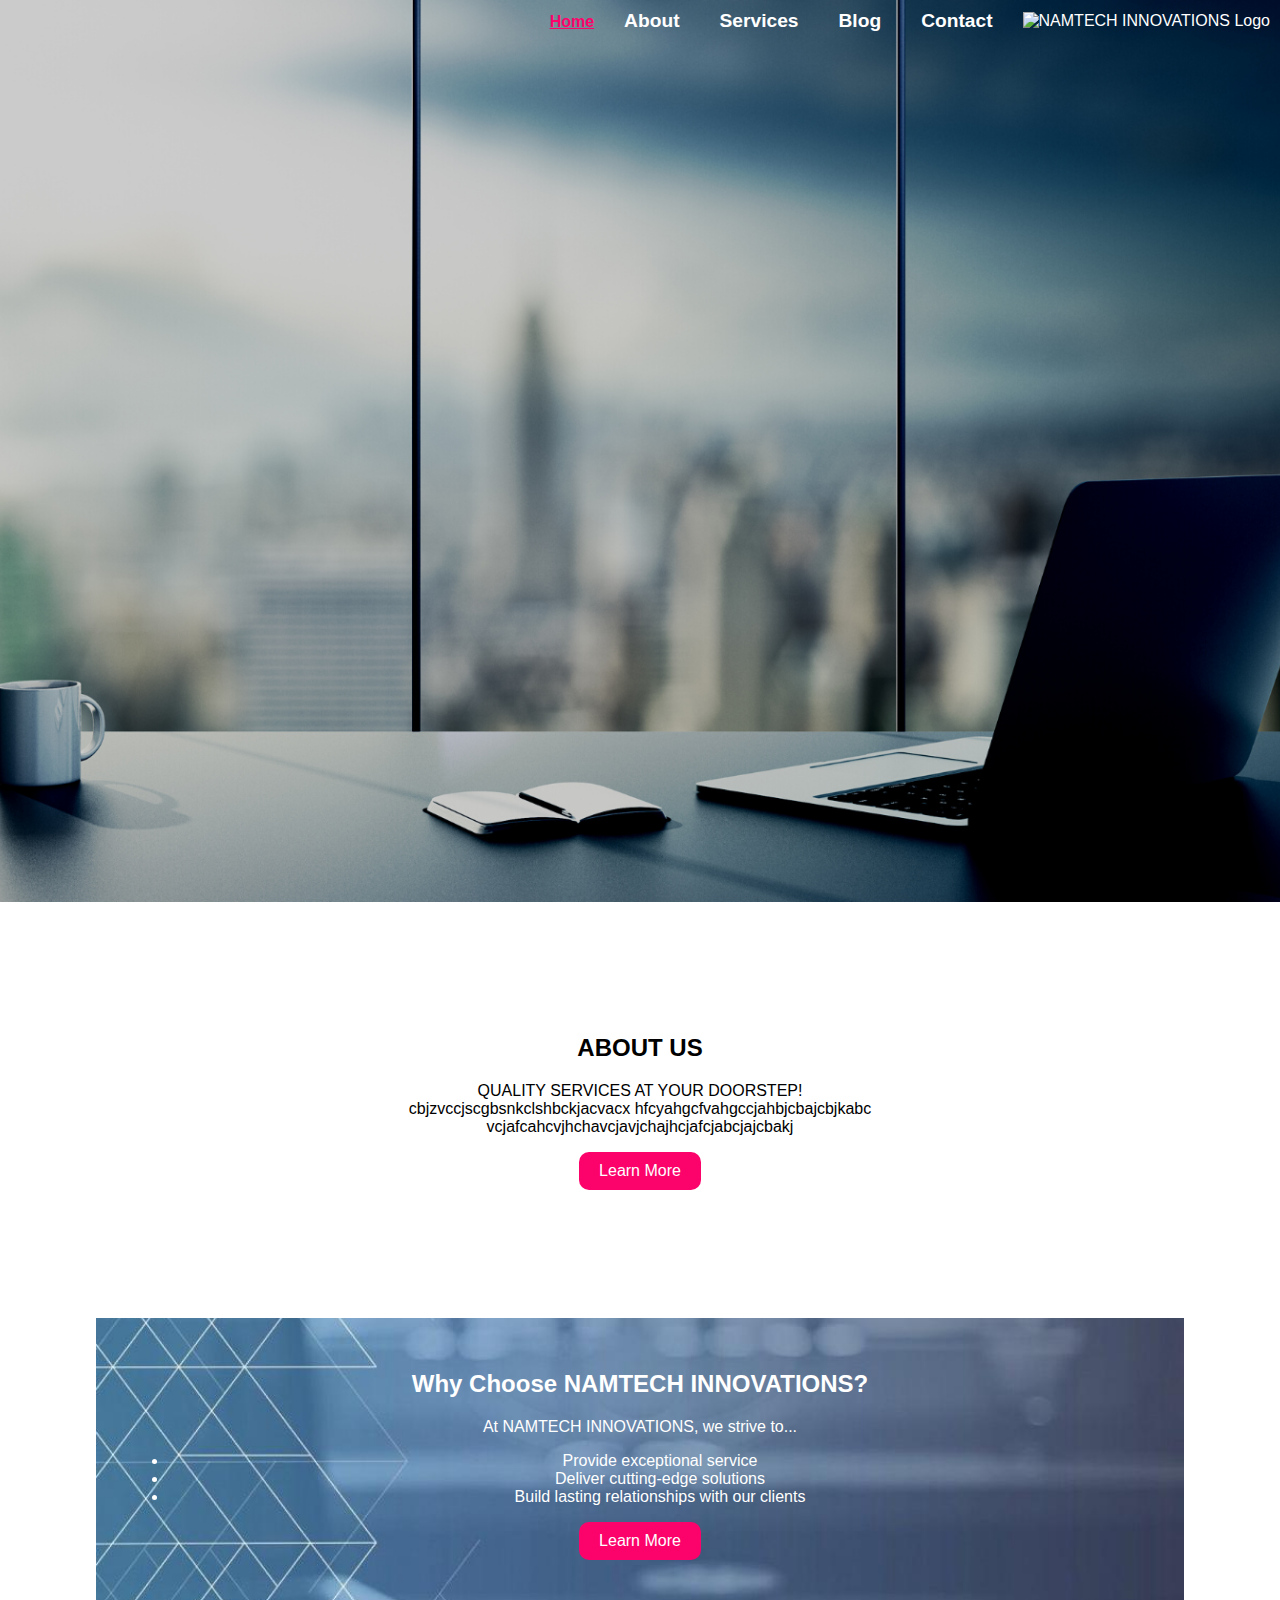
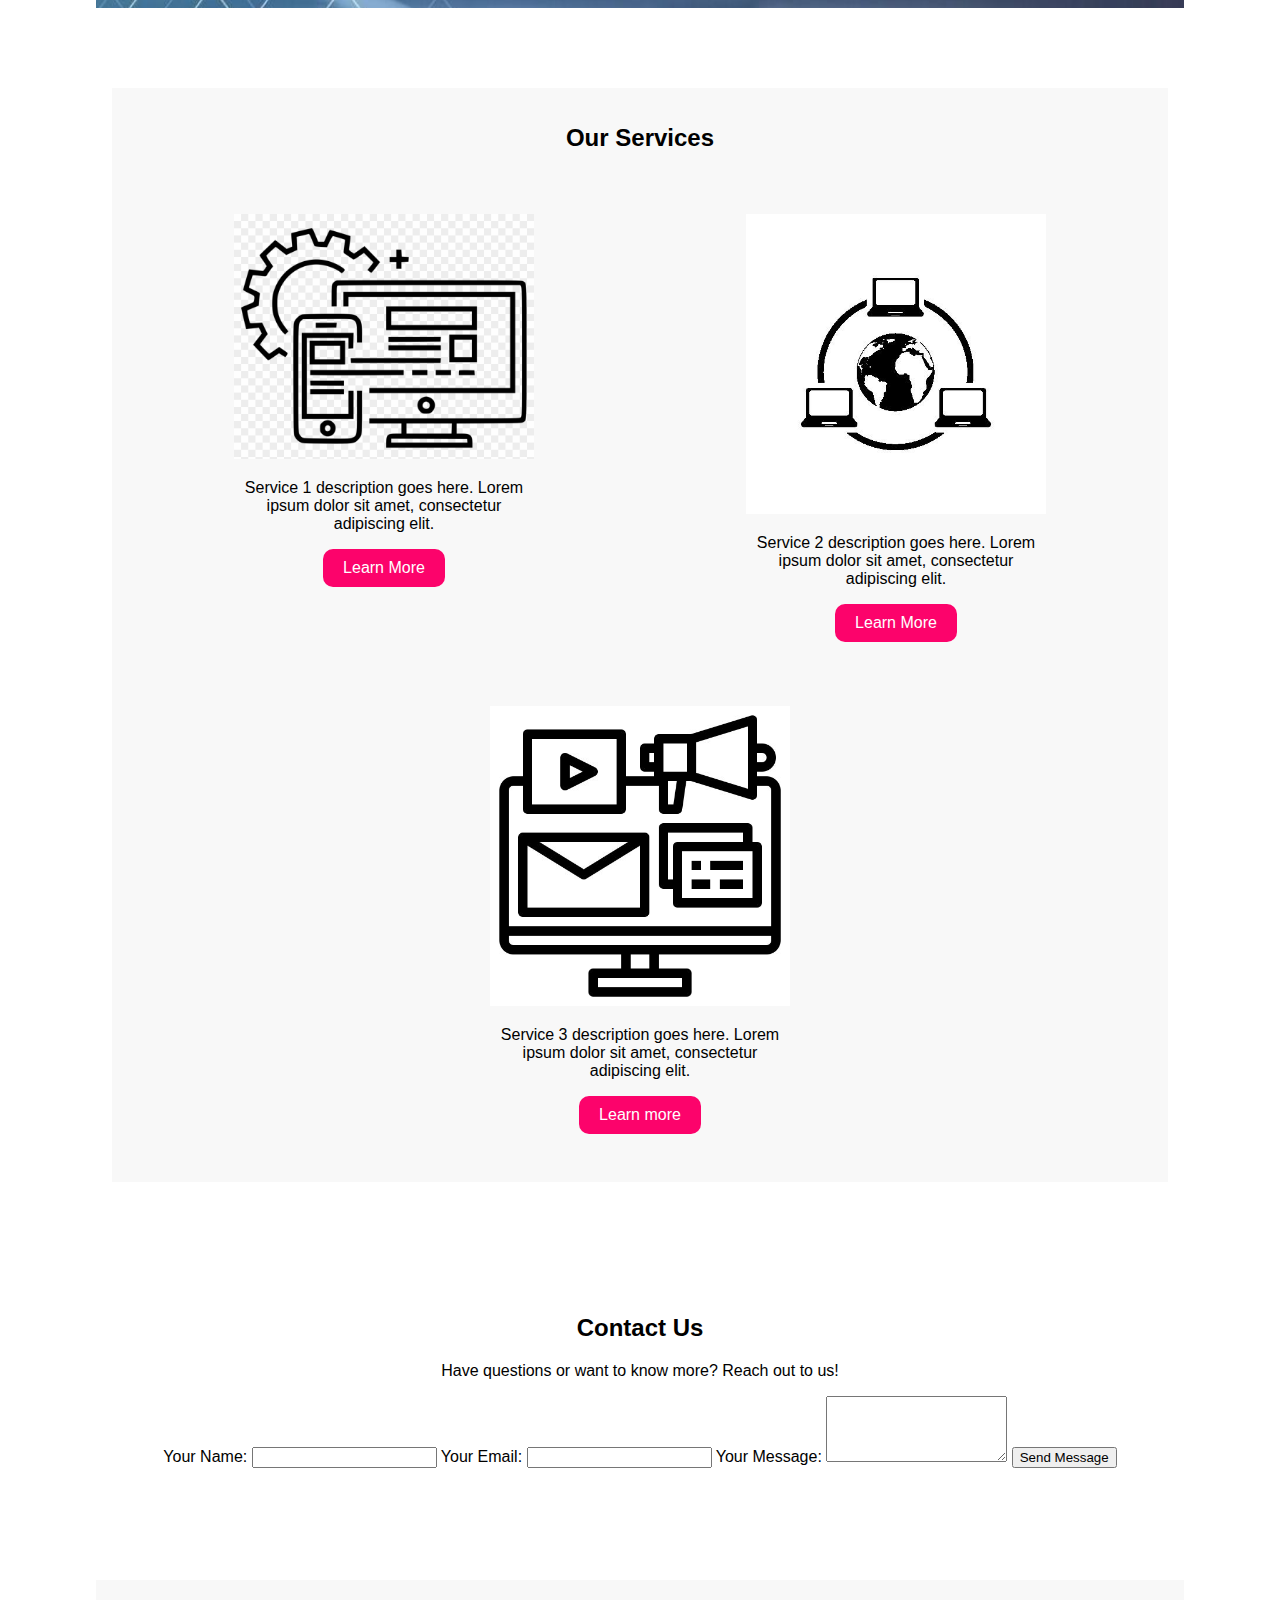
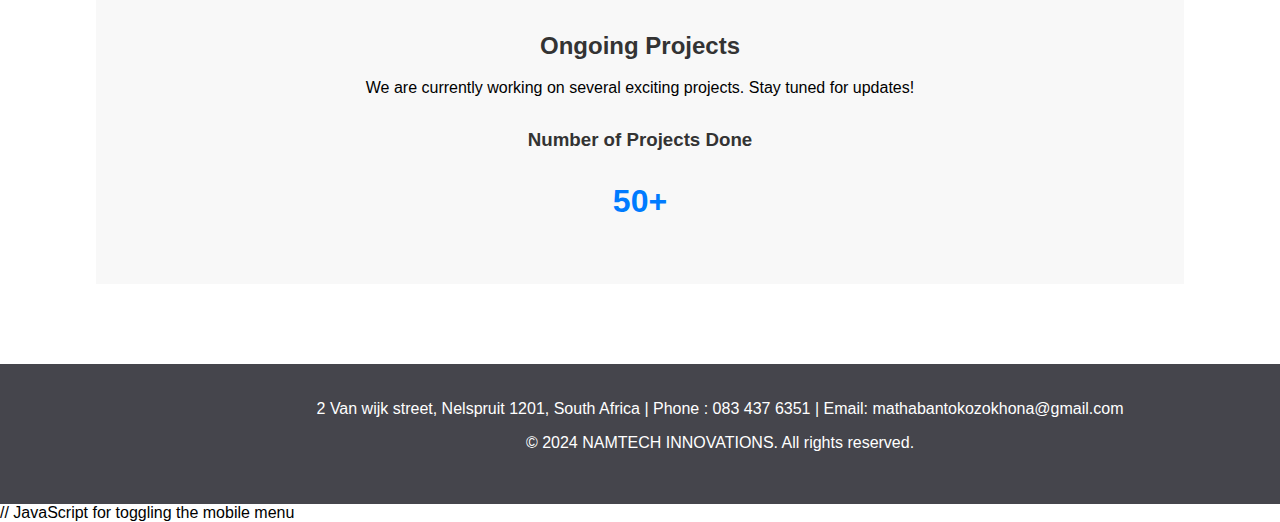
==== NAMTECH INNOVATIONS/index.html @ 6fcd601a "Add files via upload" ====
<!DOCTYPE html>
<html lang="en">
<head>
    <meta charset="UTF-8">
    <meta name="viewport" content="width=device-width, initial-scale=1.0">
    <link href="style.css" rel="stylesheet">
    <title>NAMTECH INNOVATIONS</title>
</head>
<body>

    <header>
        <nav>
           
            <ul>
                <li class="active"><a href="#"></a>Home</li>
                <li><a href="#about">About</a></li>
                <li><a href="#services">Services</a></li>
                <li><a href="#Blog">Blog</a></li>
                <li><a href="#contact">Contact</a></li>
            </ul>
            <img src="logo.png" alt="NAMTECH INNOVATIONS Logo" class="logo">
            <img src="menu-icon.png" alt="Menu" class="menu-btn">
        </nav>
        <h1>Welcome to NAMTECH INNOVATIONS</h1>
        <p>Our commitment to excellence is reflected in every aspect of our work. From custom software development and website design to cybersecurity solutions and cloud computing services, we leverage the latest technologies and industry best practices to deliver solutions that are not only innovative but also reliable and scalable.</p>
    </header>

    <section id="home">
        <h2>ABOUT US</h2>
        <p>QUALITY SERVICES AT YOUR DOORSTEP!<br>
           cbjzvccjscgbsnkclshbckjacvacx hfcyahgcfvahgccjahbjcbajcbjkabc <br> vcjafcahcvjhchavcjavjchajhcjafcjabcjajcbakj
        </p>
        

            <p><a href="#contact" class="learn-more-button"><span>Learn More</span></a></p>
        </section>
    </section>

    <section id="about">
        <h2>Why Choose NAMTECH INNOVATIONS?</h2>
        <p>At NAMTECH INNOVATIONS, we strive to...</p>
        <ul>
            <li>Provide exceptional service</li>
            <li>Deliver cutting-edge solutions</li>
            <li>Build lasting relationships with our clients</li>
       
        </ul>
        <p><a href="#services" class="learn-more-button"><span>Learn More</span></a></p>
    </section>

    

    <section id="services">
        <h2>Our Services</h2>
        <div class="line"></div>

        <div class="service-container">
            <div class="service">
                <img src="Images/110-1104452_web-design-icon-png-account-setting-icon-transparent.png" alt="Service 1">
                <p>Service 1 description goes here. Lorem ipsum dolor sit amet, consectetur adipiscing elit.</p>
            <a href="#" class="learn-more-button"><span>Learn More</span></a>
            </div>

            <div class="service">
                <img src="Images/WhatsApp Image 2024-02-03 at 11.28.31 (4).jpeg" alt="Service 2">
                <p>Service 2 description goes here. Lorem ipsum dolor sit amet, consectetur adipiscing elit.</p>
                <a href="#" class="learn-more-button"><span>Learn More</span></a>
            </div>

            <div class="service">
                <img src="Images/7b47c0a64627c2682457acffea83f4e8.jpg" alt="Service 3">
                <p>Service 3 description goes here. Lorem ipsum dolor sit amet, consectetur adipiscing elit.</p>
                <a href="#" class="learn-more-button"><span>Learn more</span></a>
            </div>
        </div>
    </section>

    <section id="contact">
        <h2>Contact Us</h2>
        <p>Have questions or want to know more? Reach out to us!</p>
        <form action="your_server_script.php" method="post">
            <label for="name">Your Name:</label>
            <input type="text" id="name" name="name" required>

            <label for="email">Your Email:</label>
            <input type="email" id="email" name="email" required>

            <label for="message">Your Message:</label>
            <textarea id="message" name="message" rows="4" required></textarea>

            <button type="submit">Send Message</button>
        </form>
    </section>

    <section id="projects">
        <h2>Ongoing Projects</h2>
        <p>We are currently working on several exciting projects. Stay tuned for updates!</p>
        <div id="project-count">
            <h3>Number of Projects Done</h3>
            <p>50+</p> <!-- Update with your actual number of projects -->
        </div>
    </section>
    

    <footer>
        <p>2 Van wijk street, Nelspruit 1201, South Africa | Phone : 083 437 6351 | Email: mathabantokozokhona@gmail.com</p>
        <p>&copy; 2024 NAMTECH INNOVATIONS. All rights reserved.</p>
    </footer>

    // JavaScript for toggling the mobile menu
<script>
    document.addEventListener('DOMContentLoaded', function () {
        const menuBtn = document.querySelector('.menu-btn');
        const navUl = document.querySelector('nav ul');
    
        menuBtn.addEventListener('click', function () {
            navUl.classList.toggle('mobile-menu');
        });
    });
</script>




</body>
</html>
---- NAMTECH INNOVATIONS/style.css ----
body {
    font-family: Arial, sans-serif;
    margin: 0;
    padding: 0;
    box-sizing: border-box;
    overflow-x: hidden;
   
}

header {
    background-image: url('Images/SS.png'); /* Replace 'background.jpg' with the actual path to your image */
    background-size: cover;
    background-position: center;
    background-repeat: no-repeat;
    background-color: rgba(51, 51, 51, 0.8); /* Adding some transparency to the header */
    color: #fff;
    padding: 20em;
    text-align: center;
    position: relative;
    
}
header h1 {
    font-size: 3em; /* Adjust the font size as needed */
}
/* Your existing styles */

/* Animation for h1 and p */
@keyframes fadeInUp {
    0% {
        opacity: 0;
        transform: translateY(80px); /* Start from 50px below */
    }
    100% {
        opacity: 1;
        transform: translateY(0); /* Move to its original position */
    }
}

header h1,
header p {
    animation: fadeInUp 1s ease forwards; /* Apply the animation */
    opacity: 0; /* Initially hide the elements */
}

/* Your existing styles */


nav {
    position: absolute;
    top: 10px;
    right: 10px;
    display: flex;
    justify-content: space-between;
    align-items: center;
}

nav ul {
    list-style: none;
    padding: 0;
    margin: 0;
    display: flex;
    justify-content: flex-end;
}

nav li {
    list-style: none;
    margin-right: 20px;
}

nav a {
    text-decoration: none;
    padding: 5px 10px;
    color: #fff;
    font-weight: bold;
    font-size: 1.2em;
}
nav ul li a::before{
    content: "";
    width: 100%;
    height: 3px;
    position: absolute;
    
    top: 0;
    left: 0;
}
.active{
    color: #fc036b;
    text-decoration: underline;
    font-weight: bold;
}
.menu-btn {
    display: none; /* Hide the menu button by default */
}

section {
    width: 80%;
    margin: 80px auto;
    padding: 2em;
    text-align: center;
}
.title{
    text-align: center;
    font-size: 4vmin;
    color: black;
}
/* ... your existing styles ... */
/* ... your existing styles ... */

#about {
    background-image: url('Images/Namie.jpeg'); /* Replace with your about section background image path */
    background-size: cover;
    background-position: center;
    color: #fff;
    padding: 2em;
    text-align: center;
}

#about h2,
#about p,
#about ul {
    color: #fff; /* Adjust text color for better visibility on the background */
}
.learn-more-button {
    display: inline-block;
    padding: 10px 20px;
    background-color: #fc036b; /* Button background color */
    color: #fff; /* Button text color */
    border: none;
    border-radius: 10px;
    text-decoration: none;
    font-size: 16px;
    cursor: pointer;
    transition: background-color 0.3s ease;
}

.learn-more-button:hover {
    background-color: #e9166e; /* Darker background color on hover */
}
.learn-more-button span {
    color: #fff;
}


/* ... your existing styles ... */


#services {
    background-color: #f8f8f8;
    padding: 1em;
}

.service-container {
    display: flex;
    justify-content: space-around;
    flex-wrap: wrap;
    margin-top: 30px;
}

.service {
    max-width: 300px;
    margin: 2em;
    
}

.service img {
    max-width: 100%;
    height: auto;
    
}
/* ... your existing styles ... */

#projects {
    background-color: #f8f8f8;
    padding: 2em;
    text-align: center;
}

#projects h2 {
    color: #333;
}

#projects p {
    margin-bottom: 1em;
}

#project-count {
    margin-top: 2em;
}

#project-count h3 {
    color: #333;
}

#project-count p {
    font-size: 2em;
    font-weight: bold;
    color: #007bff; /* Adjust color as needed */
}

/* ... your existing styles ... */



footer {
    background-color: #45454c;
    color: #fff;
    padding: 20px 80px;
    text-align: center;
   
    width: 100%;
    min-height: 100px;
    
}

.footer p{
    color: #fff;
    margin: 20px auto;
}



/* Mobile Menu Button Styles */
.menu-btn {
    position: absolute;
    top: 30px;
    right: 30px;
    width: 40px;
    cursor: pointer;
    display: none;
}

@media only screen and (max-width: 850px) {
    .logo{
        position: absolute;
        top: 30%;
        left: 30px;

    }

    
    nav ul {
      
        flex-direction: column; /* Stack menu items vertically */
        width: 100%;
        height: 100vh;
        justify-content: center;
        background: #484872;
        margin-top: -900px;
        transition: all 0.5s ease;
    }
    .mobile-menu{
        margin-top: 0px;
        border-bottom-right-radius: 30%;
    }

    nav li {
        margin: 30px auto; /* Add some space between menu items */
    }

    .menu-btn {
        display: block; /* Show the menu button on small screens */
        
    }

    /* Show the navigation menu when the menu button is clicked */
    .show-menu nav ul {
        display: flex;
    }
}


/* Animations */
img{
    transition: transform .3s ease;

}
img:hover{
    transform: scale(1.1);
}
.ctn:hover{
    background: whitesmoke;
    color: #fc036b;
    box-shadow: 2px 2px 5px black;
}
li:hover{
    color: #fc036b;
    cursor: zoom-out;
}
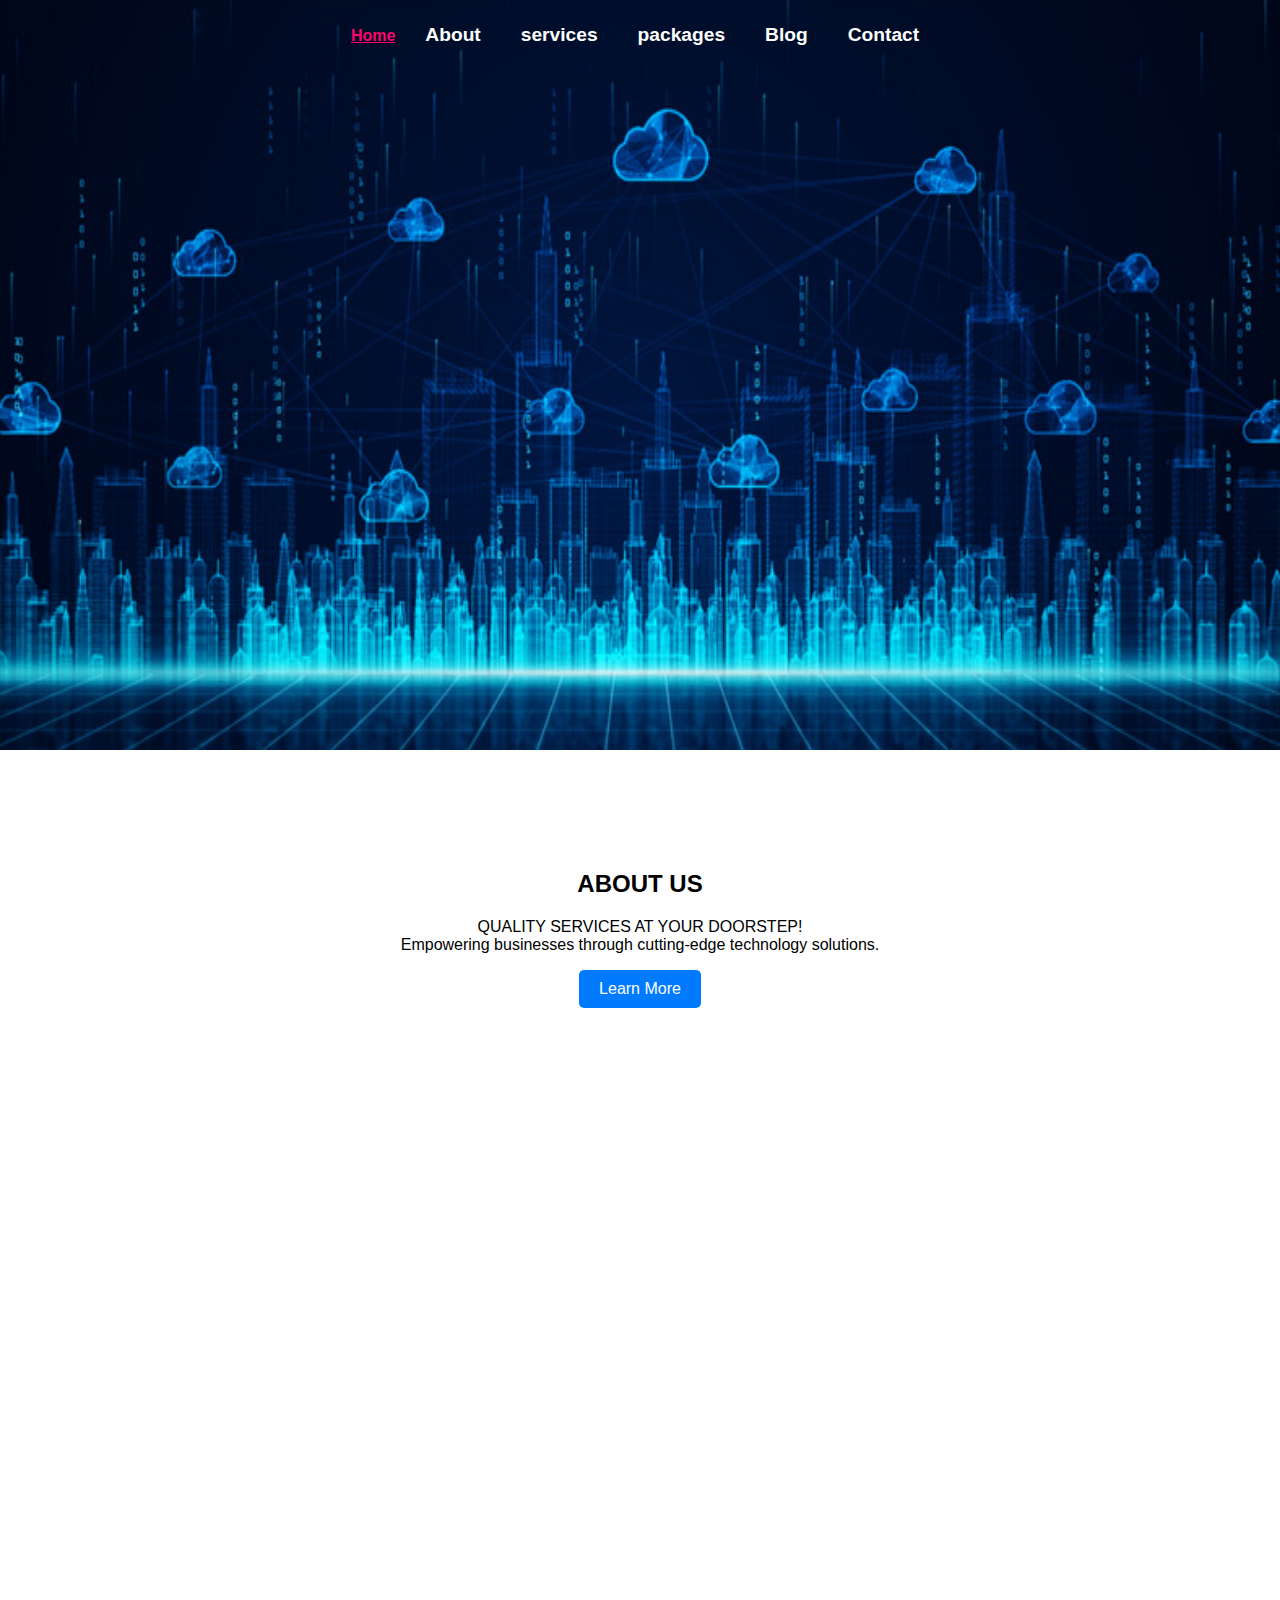
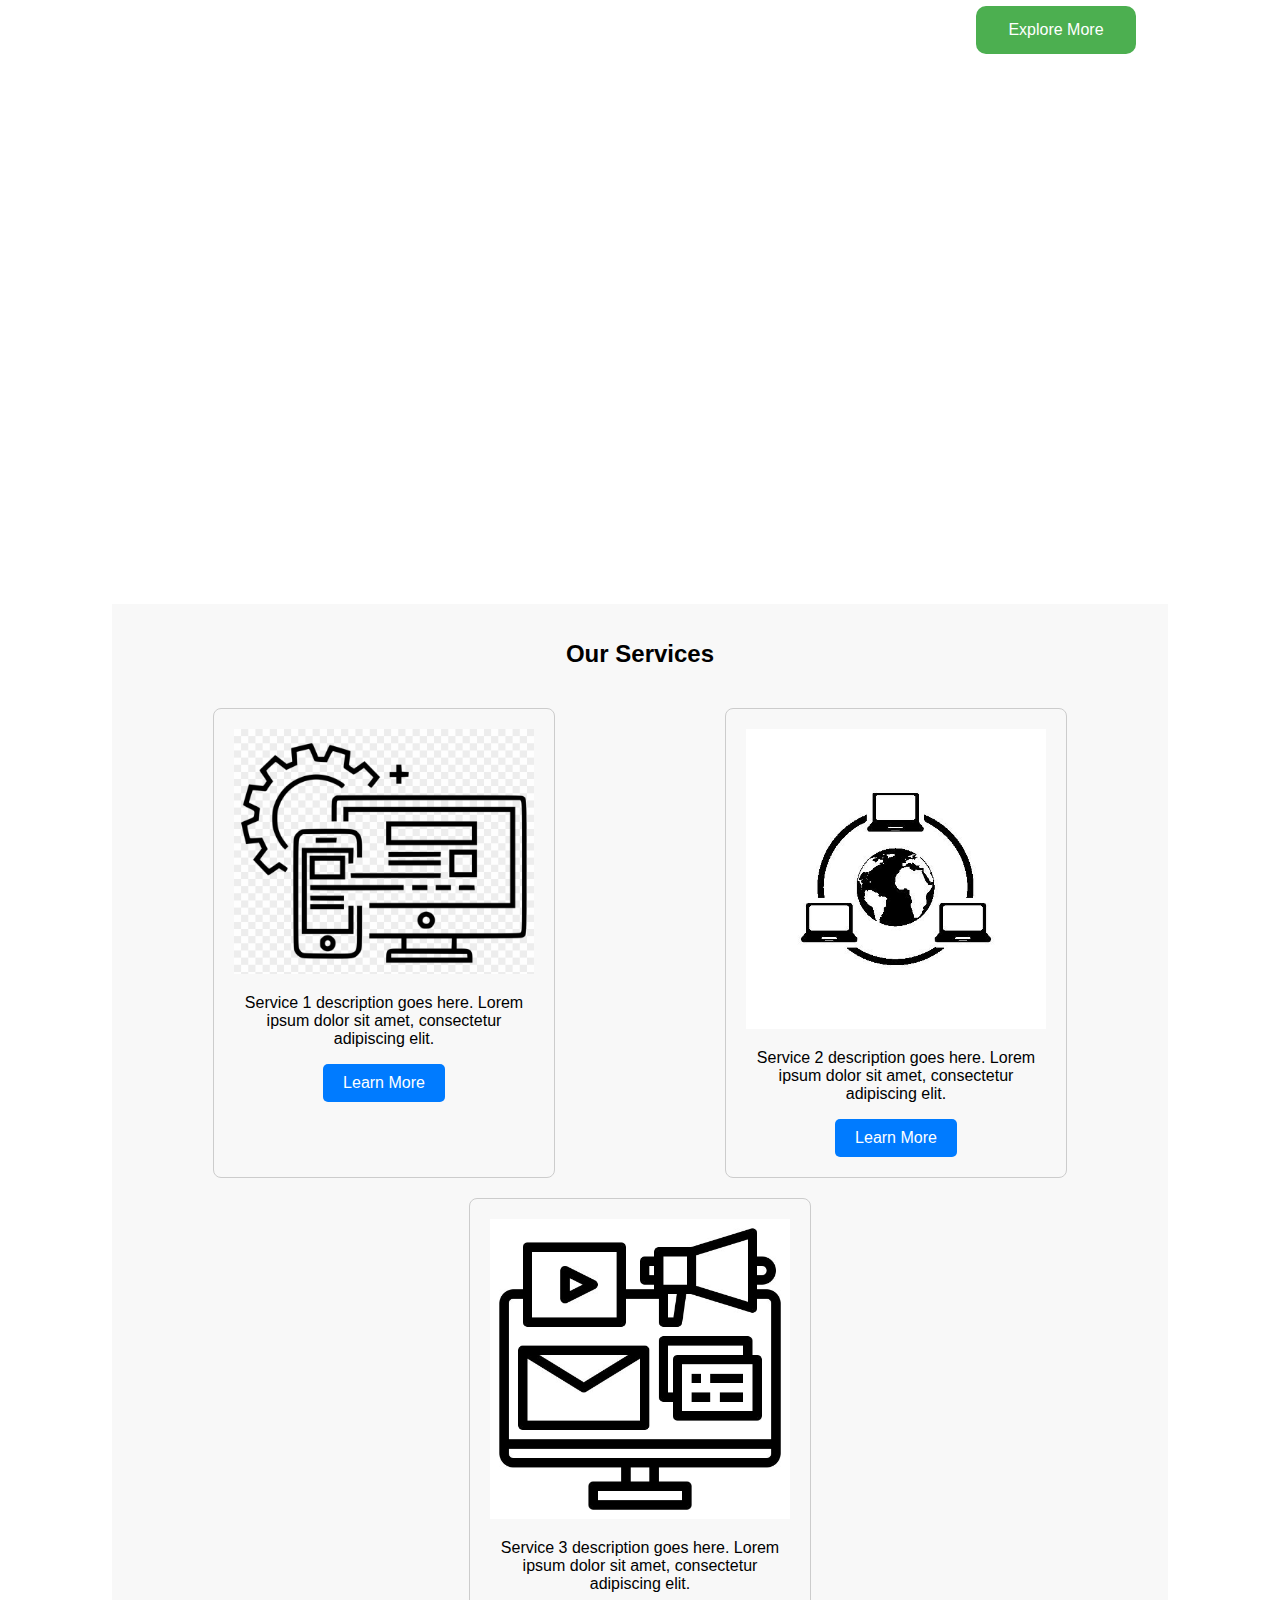
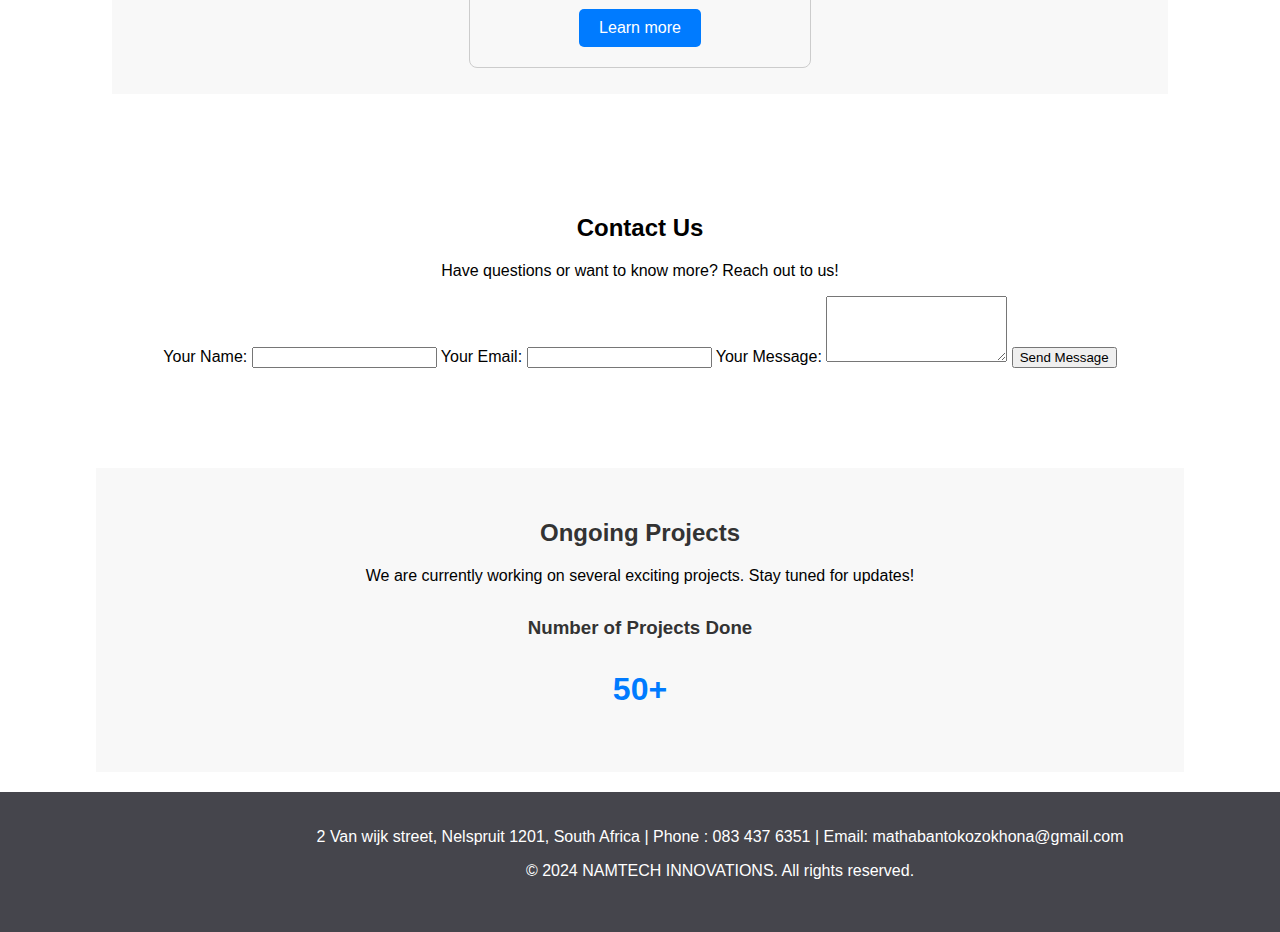
==== commit 0d2f3d3e: "Add files via upload" ====
--- a/NAMTECH INNOVATIONS/index.html
+++ b/NAMTECH INNOVATIONS/index.html
@@ -8,27 +8,32 @@
 </head>
 <body>
 
+   
     <header>
         <nav>
-           
+            
             <ul>
                 <li class="active"><a href="#"></a>Home</li>
-                <li><a href="#about">About</a></li>
-                <li><a href="#services">Services</a></li>
+                <li><a href="#about.html">About</a></li>
+                <li><a href="#services.html">services</a></li>
+                <li><a href="#packages.html">packages</a></li>
                 <li><a href="#Blog">Blog</a></li>
-                <li><a href="#contact">Contact</a></li>
+                <li><a href="#contact.html">Contact</a></li>
             </ul>
-            <img src="logo.png" alt="NAMTECH INNOVATIONS Logo" class="logo">
-            <img src="menu-icon.png" alt="Menu" class="menu-btn">
+           
         </nav>
+
         <h1>Welcome to NAMTECH INNOVATIONS</h1>
-        <p>Our commitment to excellence is reflected in every aspect of our work. From custom software development and website design to cybersecurity solutions and cloud computing services, we leverage the latest technologies and industry best practices to deliver solutions that are not only innovative but also reliable and scalable.</p>
     </header>
+    
+
+
+
 
     <section id="home">
         <h2>ABOUT US</h2>
         <p>QUALITY SERVICES AT YOUR DOORSTEP!<br>
-           cbjzvccjscgbsnkclshbckjacvacx hfcyahgcfvahgccjahbjcbajcbjkabc <br> vcjafcahcvjhchavcjavjchajhcjafcjabcjajcbakj
+            Empowering businesses through cutting-edge technology solutions.
         </p>
         
 
@@ -36,17 +41,47 @@
         </section>
     </section>
 
-    <section id="about">
-        <h2>Why Choose NAMTECH INNOVATIONS?</h2>
-        <p>At NAMTECH INNOVATIONS, we strive to...</p>
-        <ul>
-            <li>Provide exceptional service</li>
-            <li>Deliver cutting-edge solutions</li>
-            <li>Build lasting relationships with our clients</li>
-       
-        </ul>
-        <p><a href="#services" class="learn-more-button"><span>Learn More</span></a></p>
+    <section class="vision-mission-values">
+        <div class="vision">
+            <h2>Vision</h2>
+            
+                <ul>
+                    <li>NamTech Innovations is dedicated to leveraging technology to revolutionize businesses <br>and empower people.
+                    we aim to provide exceptional value by surpassing expectations<br> in quality, efficiency, and timeliness.
+                    Our focus is on cultivating long-term partnerships<br> founded on trust, integrity, and a commitment to excellence.</li>
+                  </ul>
+                  
+           <p></p>
+        </div>
+        <div class="mission">
+            <h2>Mission</h2>
+            
+                <ul>
+                <li>NamTech Innovations is dedicated to leveraging technology to revolutionize<br> businesses and empower people.
+                With our range of IT services, we aim to provide<br> exceptional value by surpassing expectations in quality, efficiency, and timeliness.<br>
+                Our focus is on cultivating long-term partnerships founded on trust, integrity, and<br> a commitment to excellence.</li>
+              </ul>
+              <p></p>
+        </div>
+        <div class="values">
+            <h2>Values</h2>
+            
+                <ul>
+                    <li>Excellence: We pursue excellence & striving for perfection in our solutions, processes, <br>and interactions.</li>
+                    <li>Innovation: We embrace innovation as the cornerstone of our success, continuously exploring<br> new ideas and technologies to drive positive change.</li>
+                    <li>Integrity: We conduct ourselves with the highest standards of integrity, honesty,<br> and transparency, earning the trust and respect of our clients, partners, and employees.</li>
+                  </ul>
+                  
+                  <p></p>
+            
+        </div>
+        <div class="why-choose-us">
+            <h1 style="font-size: 47px;"> "Empowering Tomorrow,<br> Innovating Today<br> with NamTech."</h1>
+            <a href="#" class="explore-more-button"><span>Explore More</span></a>
+        </div>
+        
     </section>
+    
 
     
 
@@ -107,17 +142,7 @@
         <p>&copy; 2024 NAMTECH INNOVATIONS. All rights reserved.</p>
     </footer>
 
-    // JavaScript for toggling the mobile menu
-<script>
-    document.addEventListener('DOMContentLoaded', function () {
-        const menuBtn = document.querySelector('.menu-btn');
-        const navUl = document.querySelector('nav ul');
-    
-        menuBtn.addEventListener('click', function () {
-            navUl.classList.toggle('mobile-menu');
-        });
-    });
-</script>
+
 
 
 
--- a/NAMTECH INNOVATIONS/style.css
+++ b/NAMTECH INNOVATIONS/style.css
@@ -8,15 +8,15 @@
 }
 
 header {
-    background-image: url('Images/SS.png'); /* Replace 'background.jpg' with the actual path to your image */
-    background-size: cover;
+    background-image: url('Images/Big-Data-Cloud.jpg'); /* Replace 'background.jpg' with the actual path to your image */
+    background-size: 100% 100%;
     background-position: center;
     background-repeat: no-repeat;
     background-color: rgba(51, 51, 51, 0.8); /* Adding some transparency to the header */
     color: #fff;
     padding: 20em;
     text-align: center;
-    position: relative;
+    background-attachment: fixed;
     
 }
 header h1 {
@@ -38,7 +38,7 @@
 
 header h1,
 header p {
-    animation: fadeInUp 1s ease forwards; /* Apply the animation */
+    animation: fadeInUp 3s ease forwards; /* Apply the animation */
     opacity: 0; /* Initially hide the elements */
 }
 
@@ -47,12 +47,16 @@
 
 nav {
     position: absolute;
-    top: 10px;
-    right: 10px;
+    top: 35px;
+    left: 50%;
+    transform: translate(-50%, -50%);
     display: flex;
     justify-content: space-between;
     align-items: center;
-}
+    text-align: center;
+}
+
+
 
 nav ul {
     list-style: none;
@@ -88,9 +92,7 @@
     text-decoration: underline;
     font-weight: bold;
 }
-.menu-btn {
-    display: none; /* Hide the menu button by default */
-}
+
 
 section {
     width: 80%;
@@ -103,43 +105,97 @@
     font-size: 4vmin;
     color: black;
 }
-/* ... your existing styles ... */
-/* ... your existing styles ... */
-
-#about {
-    background-image: url('Images/Namie.jpeg'); /* Replace with your about section background image path */
-    background-size: cover;
+
+
+.vision-mission-values {
+    background-image: url('Images/Management-of-Cybersecurity-Operations.jpg'); /* Change 'background-image.jpg' to your actual image path */
+    background-size: 100% 100%;
     background-position: center;
-    color: #fff;
-    padding: 2em;
-    text-align: center;
-}
-
-#about h2,
-#about p,
-#about ul {
-    color: #fff; /* Adjust text color for better visibility on the background */
+    background-attachment: fixed; /* Keeps the background image fixed */
+    padding: 50px 20px; /* Adjust the padding as needed */
+    width: 100%;
+    height: 100vh; /* Ensures the section takes up the full viewport height */
+    overflow-y: auto;
+}
+
+.vision, .mission, .values {
+    text-align: left;
+    margin-bottom: 40px;
+    color: #fff; /* Text color on top of background image */
+    padding-left: 120px; 
+    position: relative;
+}
+
+
+
+.vision p, .mission p, .values p {
+    color: #fff; /* Text color */
+    position: relative; /* Position relative for absolute positioning of line */
+}
+.vision p::after, .mission p::after, .values p::after {
+    content: '';
+    position: absolute;
+    bottom: -5px; /* Adjust as needed */
+    left: 0;
+    width: 200px; /* Adjust as needed */
+    height: 1px; /* Thickness of the line */
+    background-color: #fff; /* Color of the line */
+}
+.values ul {
+    list-style-type: none;
+    padding: 0;
+}
+
+.values ul li {
+    margin-bottom: 10px;
+}
+
+
+.why-choose-us h1 {
+    color: white; /* Set text color to white */
+    text-align: right; /* Align text to the right */
+    margin-top: -310px; /* Adjust top margin as needed */
+    margin-right: 20px; /* Adjust right margin as needed */
+    padding-right: 70px;
+}
+.explore-more-button {
+    display: inline-block;
+    background-color: #4CAF50;
+    border: none;
+    color: white;
+    padding: 15px 32px;
+    text-align: right;
+    text-decoration: none;
+    font-size: 16px;
+    margin: 4px 2px;
+    cursor: pointer;
+    border-radius: 10px;
+    margin-right: -790px;
+    
+}
+
+.explore-more-button:hover {
+    background-color: #45a049;
 }
 .learn-more-button {
     display: inline-block;
-    padding: 10px 20px;
-    background-color: #fc036b; /* Button background color */
-    color: #fff; /* Button text color */
-    border: none;
-    border-radius: 10px;
+    background-color: #007bff; /* Blue color, you can change this */
+    color: white;
+    padding: 10px 20px; /* Adjust padding as needed */
     text-decoration: none;
-    font-size: 16px;
-    cursor: pointer;
-    transition: background-color 0.3s ease;
+    border-radius: 5px; /* Rounded corners */
+    transition: background-color 0.3s ease; /* Smooth transition for hover effect */
+    
+    
 }
 
 .learn-more-button:hover {
-    background-color: #e9166e; /* Darker background color on hover */
-}
+    background-color: #0056b3; /* Darker blue color on hover, you can change this */
+}
+
 .learn-more-button span {
-    color: #fff;
-}
-
+    pointer-events: none; /* Prevent text selection when clicking the button */
+}
 
 /* ... your existing styles ... */
 
@@ -197,7 +253,7 @@
     color: #007bff; /* Adjust color as needed */
 }
 
-/* ... your existing styles ... */
+
 
 
 
@@ -218,56 +274,7 @@
 }
 
 
-
-/* Mobile Menu Button Styles */
-.menu-btn {
-    position: absolute;
-    top: 30px;
-    right: 30px;
-    width: 40px;
-    cursor: pointer;
-    display: none;
-}
-
-@media only screen and (max-width: 850px) {
-    .logo{
-        position: absolute;
-        top: 30%;
-        left: 30px;
-
-    }
-
-    
-    nav ul {
-      
-        flex-direction: column; /* Stack menu items vertically */
-        width: 100%;
-        height: 100vh;
-        justify-content: center;
-        background: #484872;
-        margin-top: -900px;
-        transition: all 0.5s ease;
-    }
-    .mobile-menu{
-        margin-top: 0px;
-        border-bottom-right-radius: 30%;
-    }
-
-    nav li {
-        margin: 30px auto; /* Add some space between menu items */
-    }
-
-    .menu-btn {
-        display: block; /* Show the menu button on small screens */
-        
-    }
-
-    /* Show the navigation menu when the menu button is clicked */
-    .show-menu nav ul {
-        display: flex;
-    }
-}
-
+  
 
 /* Animations */
 img{
@@ -289,5 +296,82 @@
 
 
 
-
-
+.navbar {
+    background-color: white;
+    padding: 10px 0;
+    display: flex;
+    justify-content: center;
+}
+
+.nav-item {
+    margin-right: 20px;
+}
+
+.nav-item:last-child {
+    margin-right: 0;
+}
+
+.nav-item a {
+    color: black;
+    text-decoration: none;
+    font-size: 18px;
+}
+
+.nav-item a:hover {
+    color: #ffcc00;
+}
+
+
+h1 {
+    margin: 0;
+}
+
+.services {
+    display: flex;
+    flex-wrap: wrap;
+    justify-content: center;
+}
+
+.service {
+    display: inline-block;
+    padding: 20px;
+    border-radius: 8px;
+    border: 1px solid #ccc;
+    width: 300px;
+    margin: 10px;
+    text-align: center;
+    cursor: pointer;
+    transition: transform 0.3s ease, box-shadow 0.3s ease; /* Added box-shadow to transition */
+}
+
+.service:hover {
+    transform: scale(1.05);
+    box-shadow: 0px 0px 15px rgba(0, 0, 0, 0.3); /* Box shadow effect on hover */
+}
+
+.service i {
+    font-size: 36px;
+    margin-bottom: 10px;
+}
+
+section {
+    padding: 20px;
+    margin-bottom: 20px;
+    background-color: #fff;
+}
+
+.package {
+    border: 1px solid #ccc;
+    border-radius: 5px;
+    padding: 15px;
+    margin-bottom: 15px;
+}
+
+.package h3 {
+    margin-top: 0;
+}
+
+ul {
+    list-style-type: none;
+    padding: 0;
+}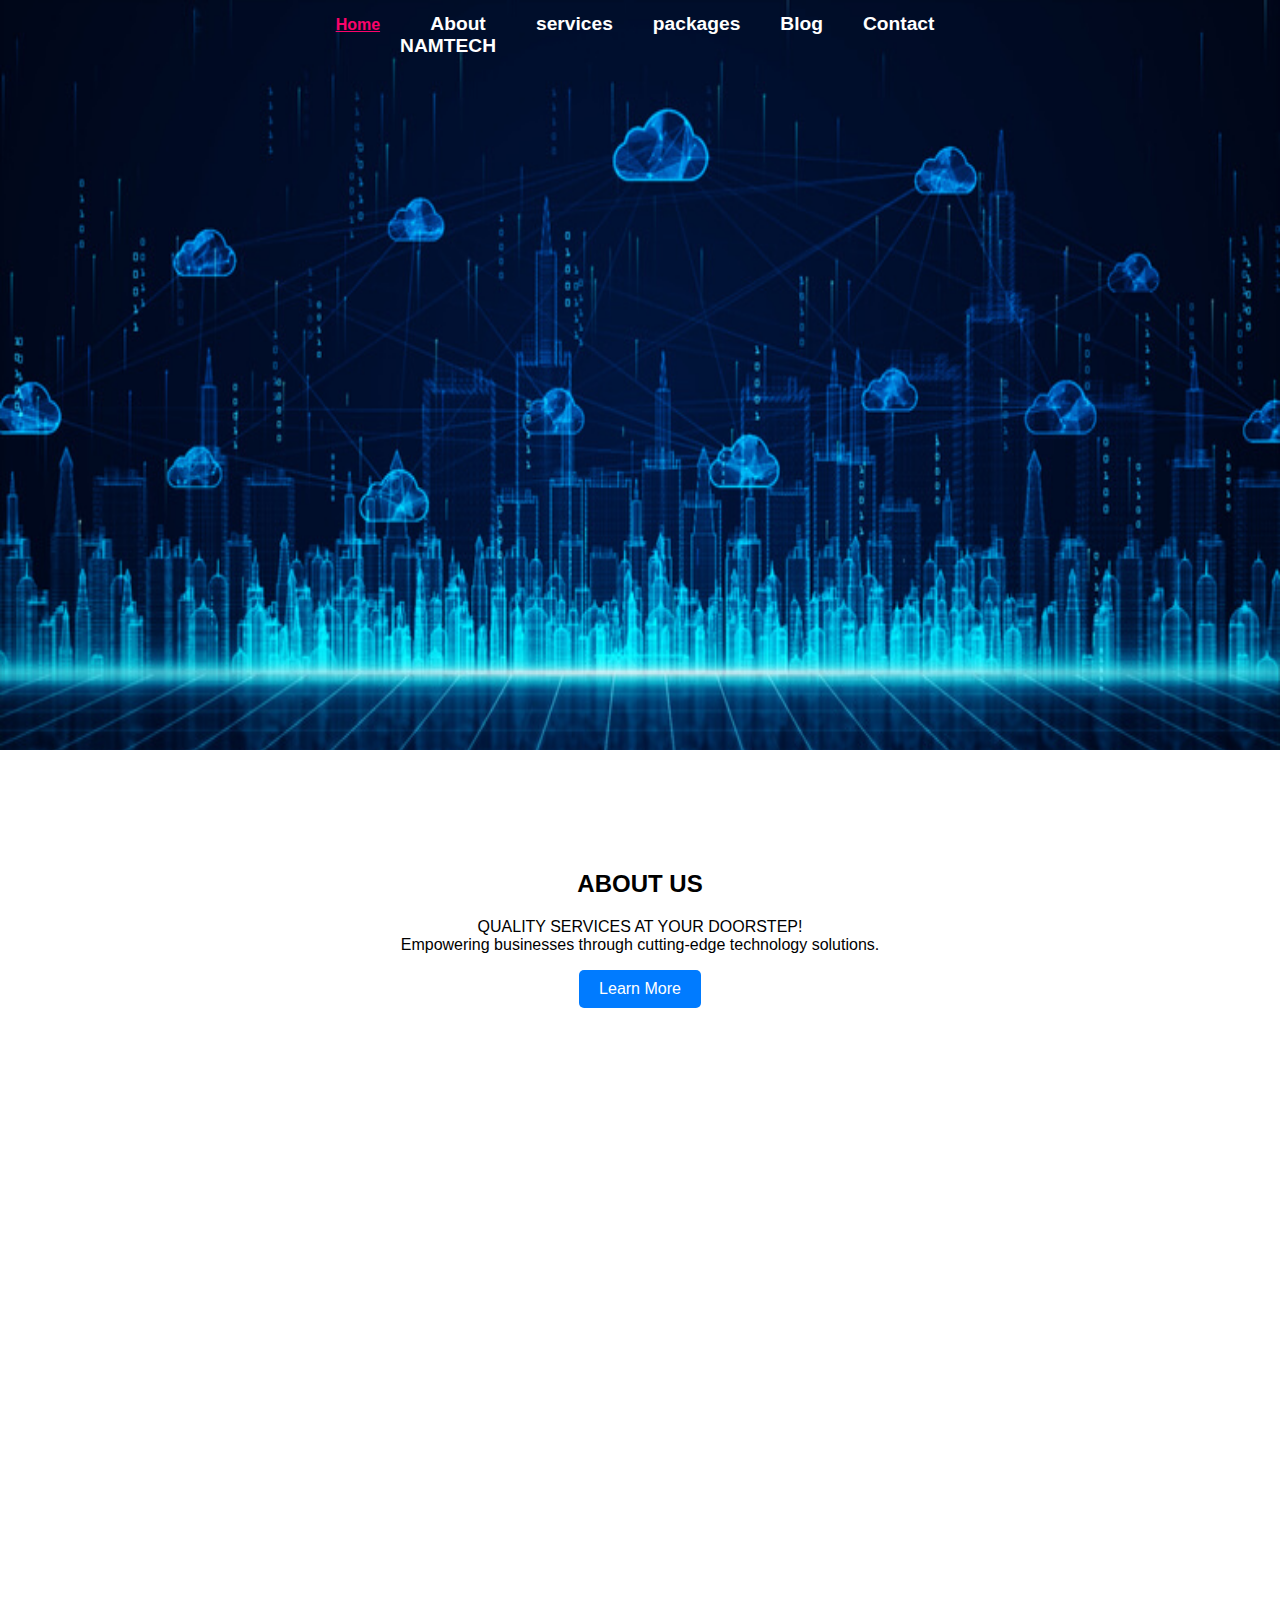
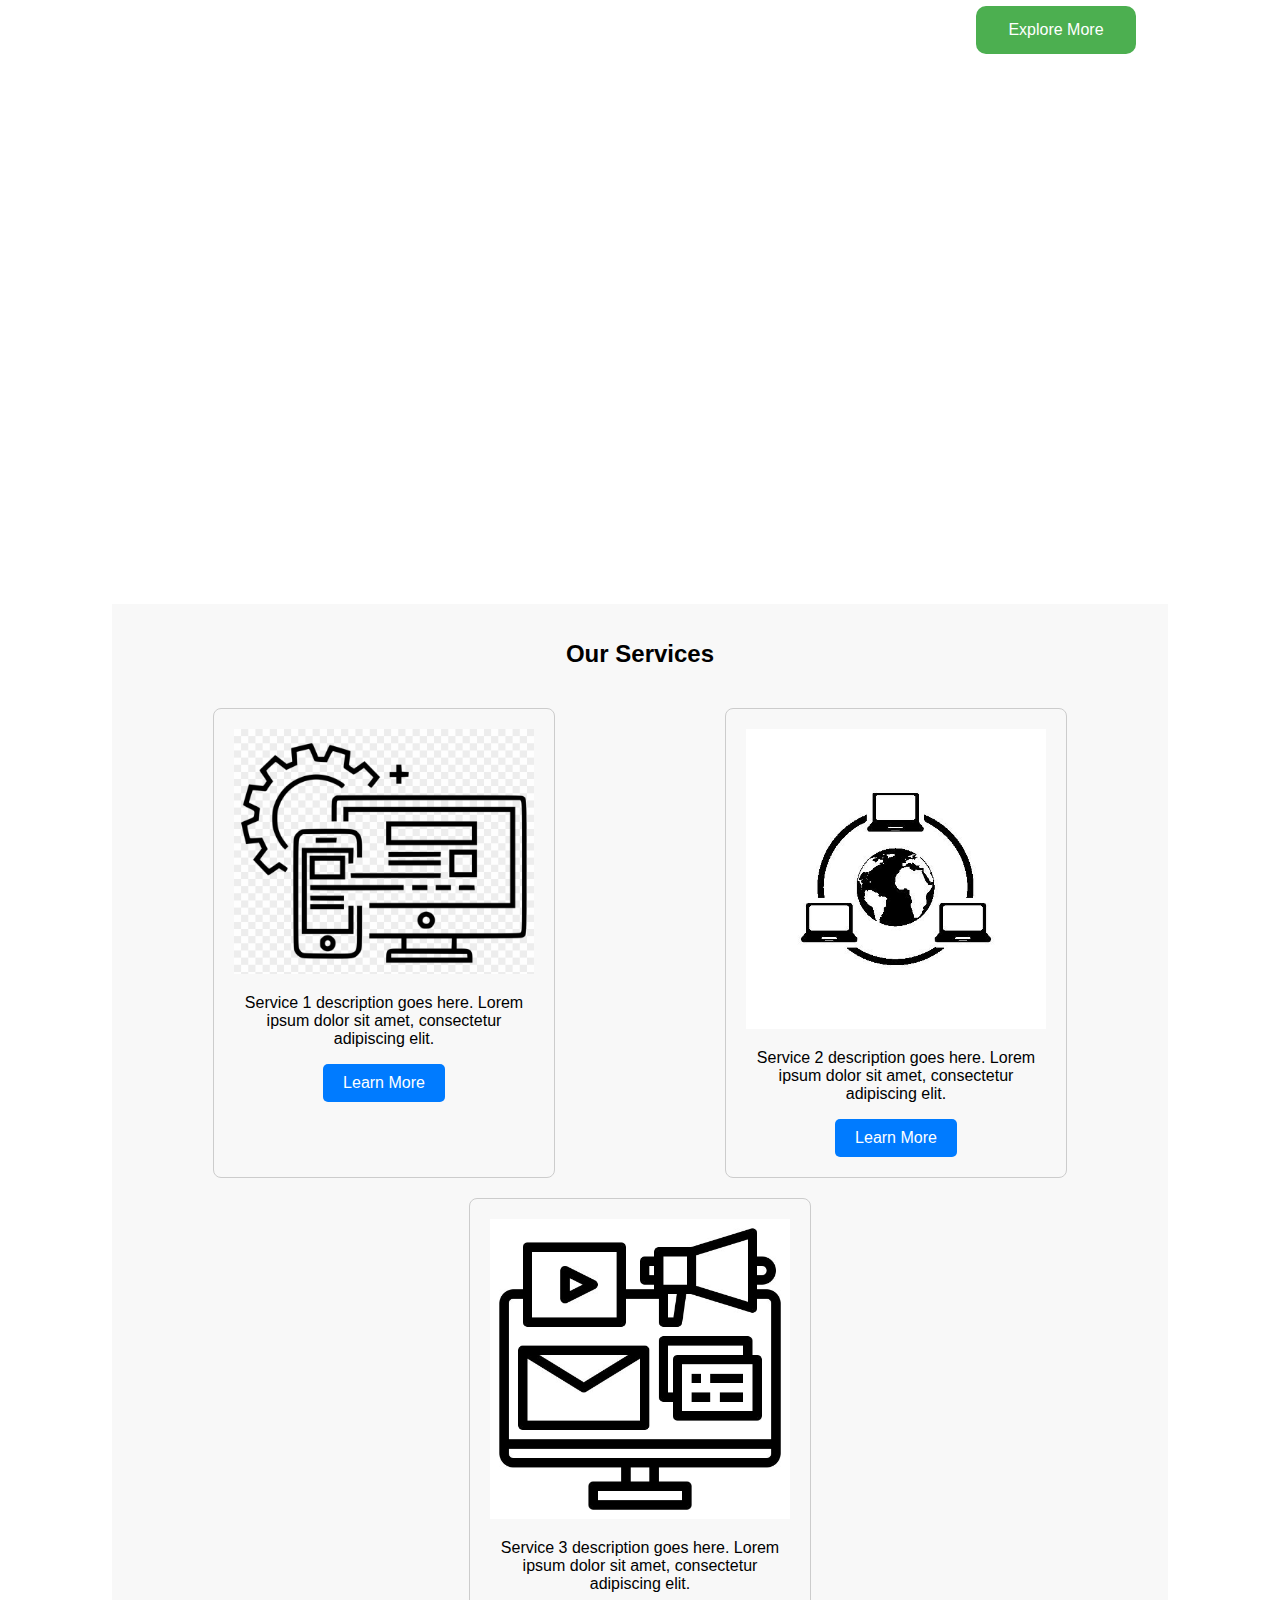
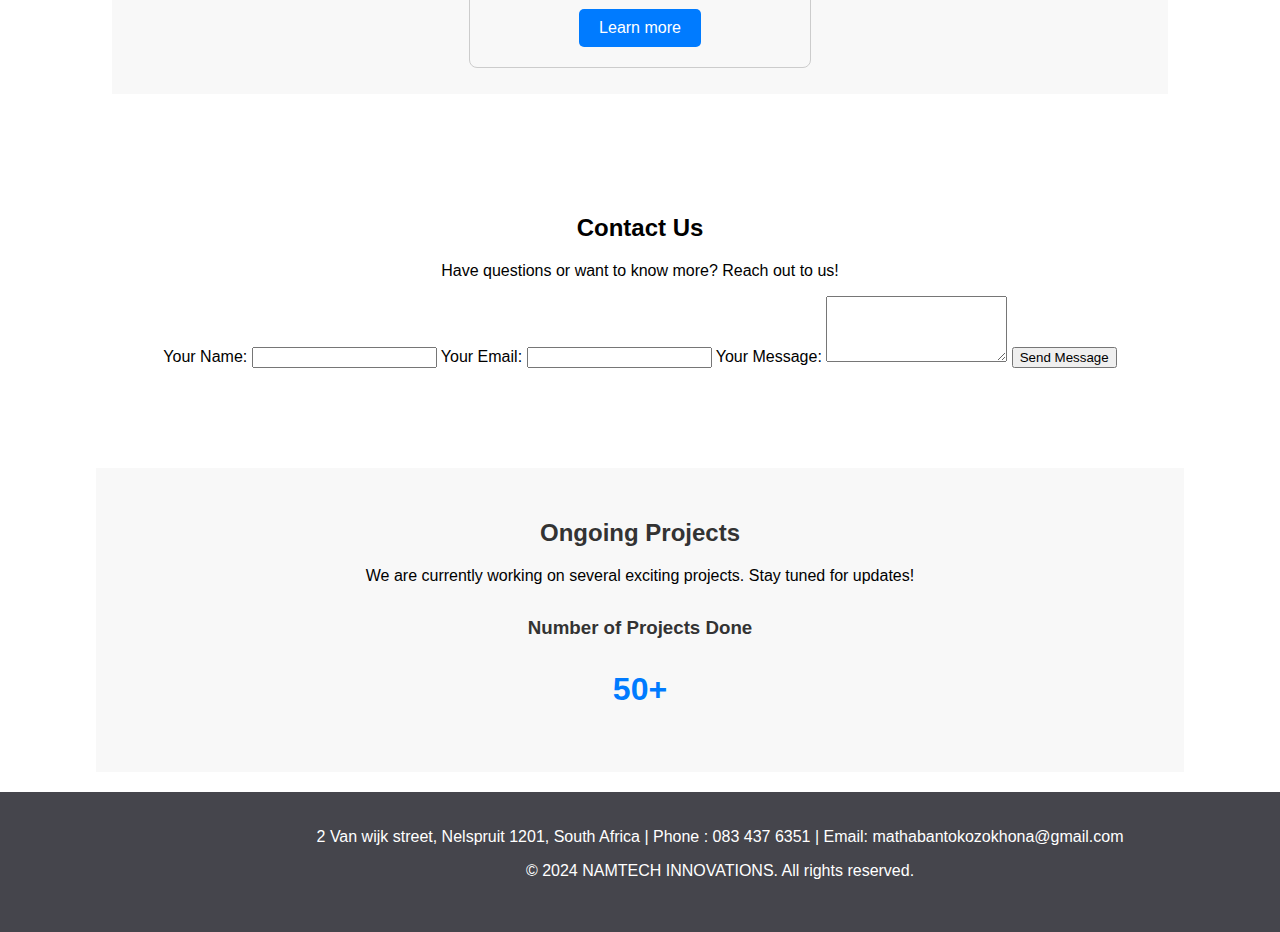
==== commit b88b170b: "Add files via upload" ====
--- a/NAMTECH INNOVATIONS/index.html
+++ b/NAMTECH INNOVATIONS/index.html
@@ -14,11 +14,11 @@
             
             <ul>
                 <li class="active"><a href="#"></a>Home</li>
-                <li><a href="#about.html">About</a></li>
-                <li><a href="#services.html">services</a></li>
-                <li><a href="#packages.html">packages</a></li>
-                <li><a href="#Blog">Blog</a></li>
-                <li><a href="#contact.html">Contact</a></li>
+                <li><a href="about.html">About NAMTECH</a></li>
+                <li><a href="services.html">services</a></li>
+                <li><a href="packages.html">packages</a></li>
+                <li><a href="Blog">Blog</a></li>
+                <li><a href="contact.html">Contact</a></li>
             </ul>
            
         </nav>
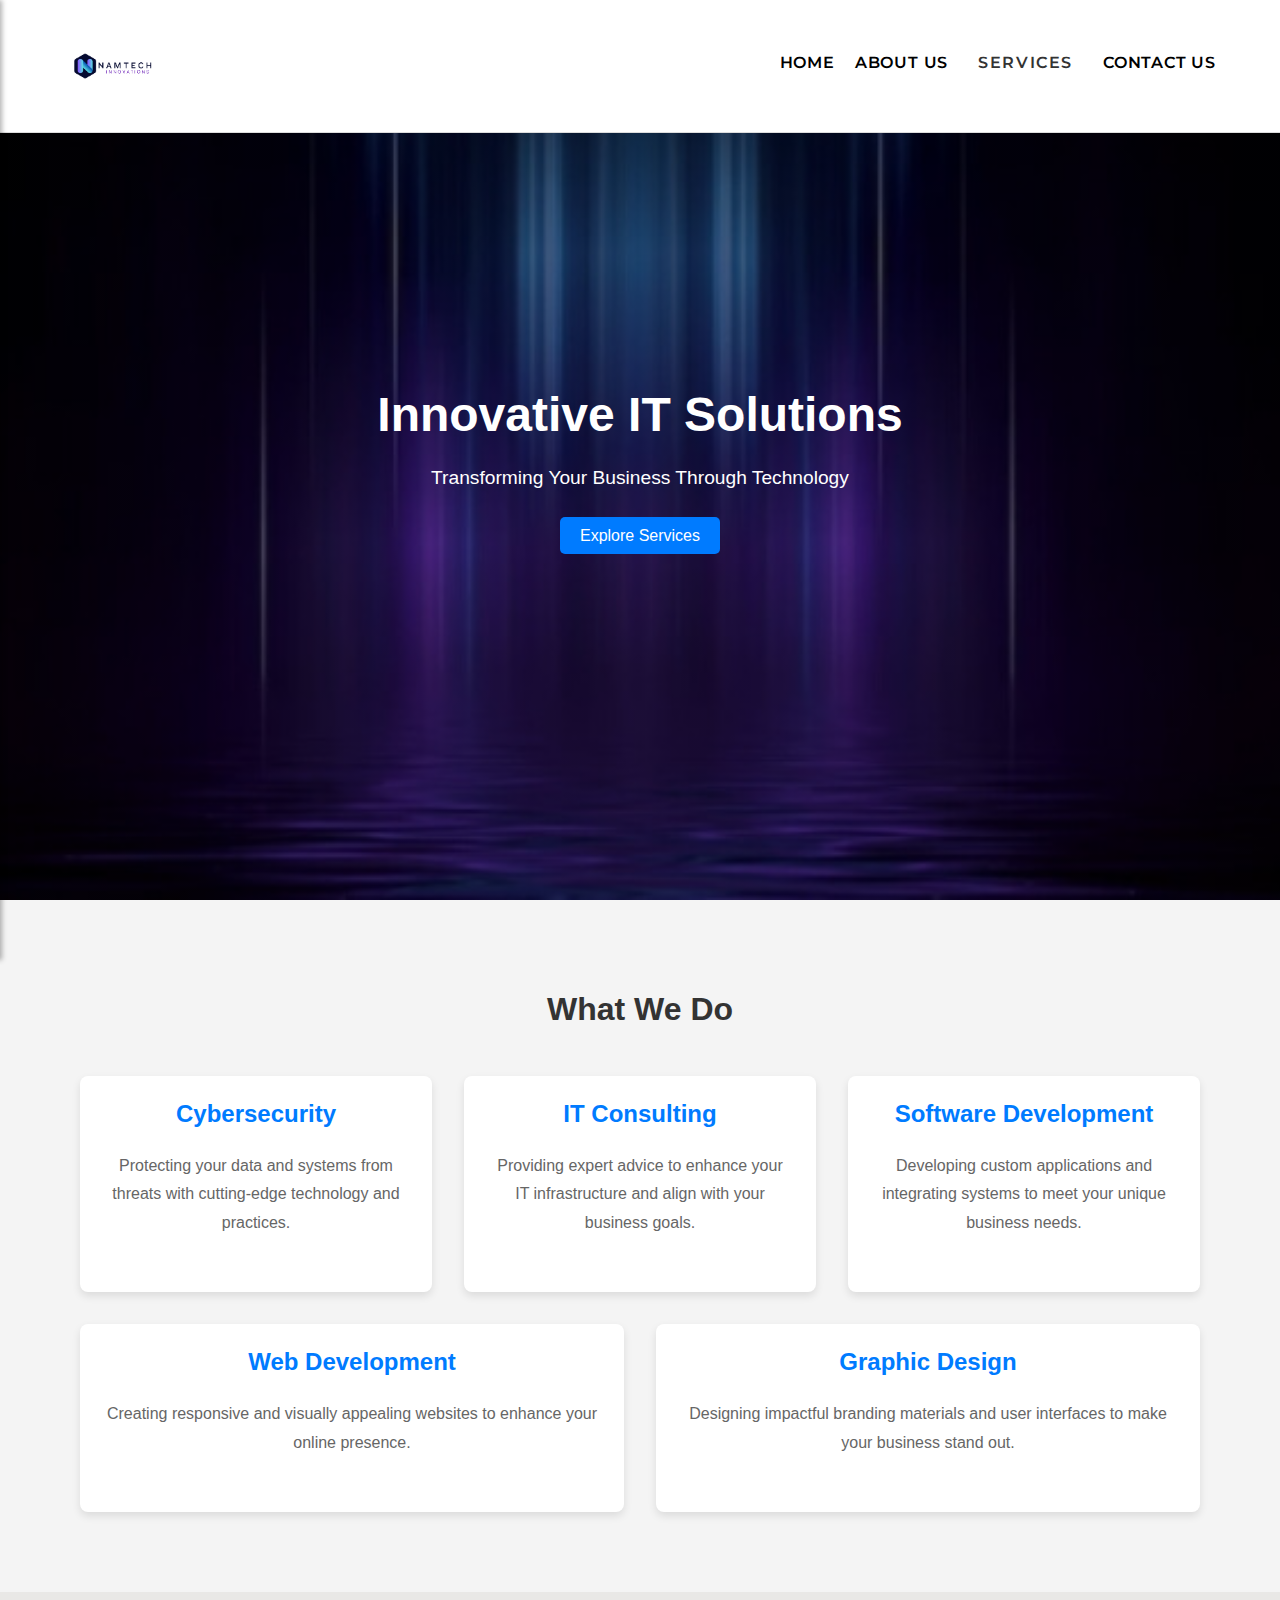
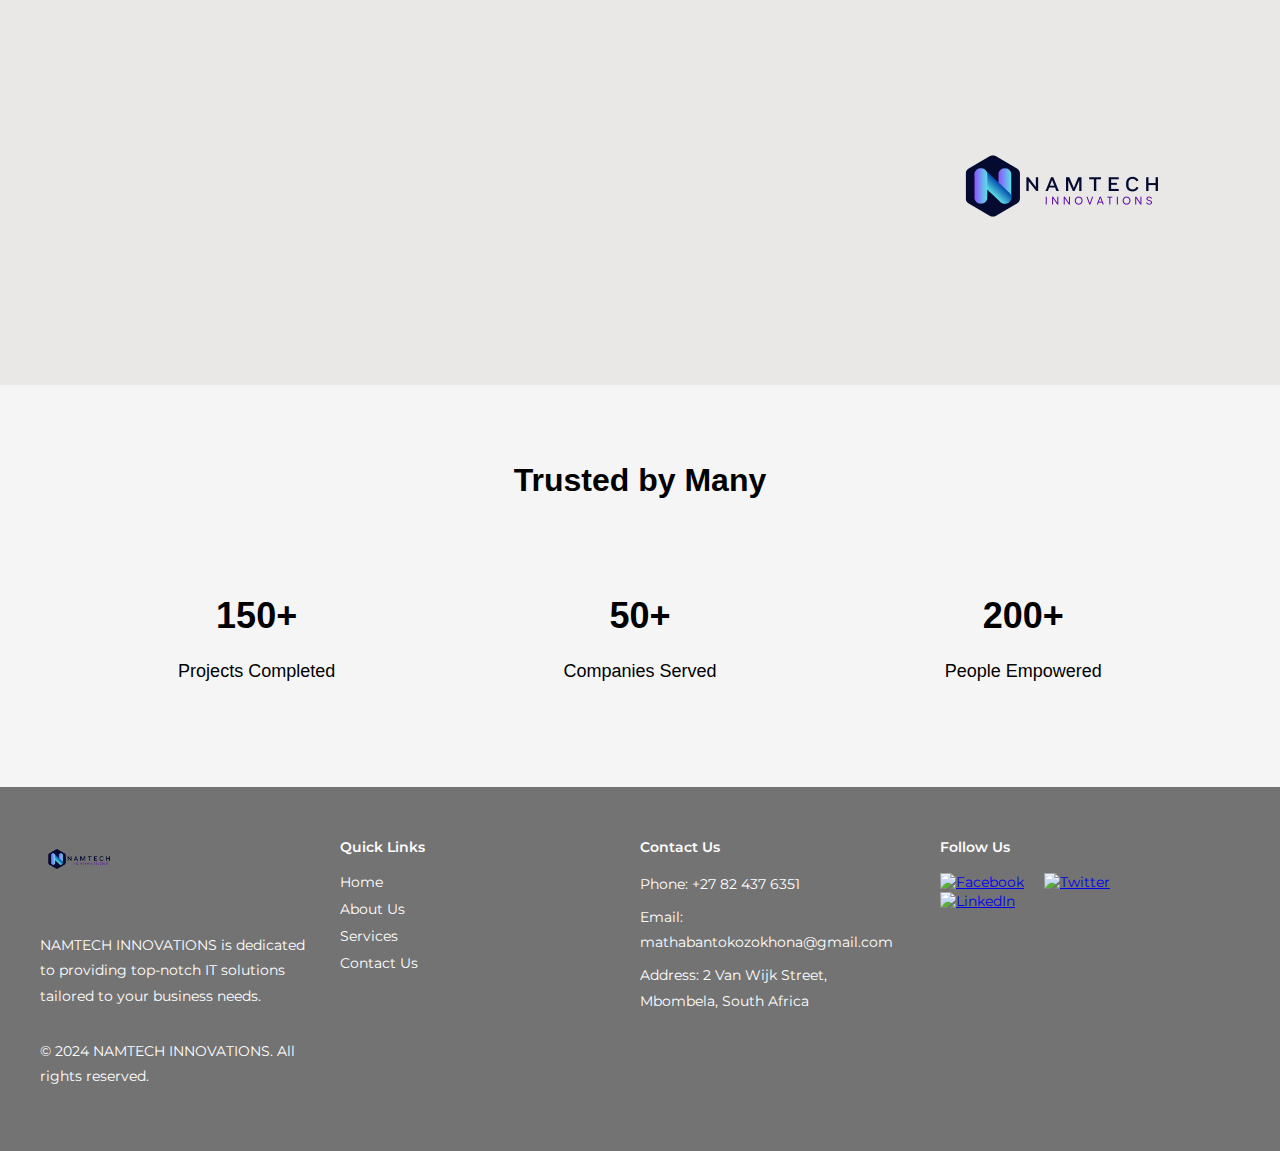
==== commit e2694a5d: "Add files via upload" ====
--- a/NAMTECH INNOVATIONS/index.html
+++ b/NAMTECH INNOVATIONS/index.html
@@ -3,149 +3,230 @@
 <head>
     <meta charset="UTF-8">
     <meta name="viewport" content="width=device-width, initial-scale=1.0">
+    <title>NAMTECH INNOVATIONS</title>
     <link href="style.css" rel="stylesheet">
-    <title>NAMTECH INNOVATIONS</title>
+    <link href="https://fonts.googleapis.com/css2?family=Montserrat:wght@400;600&display=swap" rel="stylesheet">
+    <script src="https://cdnjs.cloudflare.com/ajax/libs/three.js/r128/three.min.js"></script>
+    <script src="script.js"></script>
+
+
+
 </head>
 <body>
-
-   
+    <!-- Header -->
     <header>
-        <nav>
+        <div class="container">
+            <div class="header-content">
+                <div class="logo">
+                    <a href="#">
+                        <img src="Images/Logo big.png" alt="NAMTECH INNOVATIONS Logo">
+                    </a>
+                </div>
             
+                <nav>
+                    
+                    <ul class="main-menu">
+                        <li><a href="index.html">HOME</a></li>
+                        <li><a href="about.html">ABOUT US</a></li>
+                        <li class="dropdown">
+                            <a href="#services" class="dropbtn">SERVICES</a>
+                            <div class="dropdown-content">
+                                <a href="#cybersecurity">Cybersecurity</a>
+                                <a href="#consulting">IT Consulting</a>
+                                <a href="#software">Software Development</a>
+                                <a href="#web">Web Development</a>
+                                <a href="#web">Digital Marketing</a>
+                                <a href="#design">Graphic Design</a>
+                            </div>
+                        </li>
+                        
+                        <li><a href="contact.html">CONTACT US</a></li>
+                    </ul>
+                </nav>
+                <div class="sidebar">
+                    <nav>
+                        <ul>
+                            <li><a href="index.html">HOME</a></li>
+                            <li><a href="about.html">ABOUT US</a></li>
+                            <li class="dropdown">
+                                <a href="#services" class="dropbtn">SERVICES</a>
+                                <div class="dropdown-content">
+                                    <a href="#cybersecurity">Cybersecurity</a>
+                                    <a href="#consulting">IT Consulting</a>
+                                    <a href="#software">Software Development</a>
+                                    <a href="#web">Web Development</a>
+                                    <a href="#marketing">Digital Marketing</a>
+                                    <a href="#design">Graphic Design</a>
+                                </div>
+                            </li>
+                            <li><a href="contact.html">CONTACT US</a></li>
+                        </ul>
+                    </nav>
+                </div>
+                <div class="menu-toggle" id="mobile-menu">
+                    <span></span>
+                    <span></span>
+                    <span></span>
+                </div>
+            </div>
+        </div>
+    </header>
+
+    <!-- Hero Section -->
+    <section id="hero">
+        <div class="hero-content">
+            <h1>Innovative IT Solutions</h1>
+            <p>Transforming Your Business Through Technology</p>
+            <a href="#services" class="btn-primary">Explore Services</a>
+        </div>
+        <div id="animation-container">
+            <!-- Placeholder for 3D animation -->
+        </div>
+    </section>
+
+    <!-- Services Section -->
+<section id="services">
+    <div class="container">
+        <h2>What We Do</h2>
+        <div class="services-grid">
+            <div class="service-card">
+                <h3>Cybersecurity</h3>
+                <p>Protecting your data and systems from threats with cutting-edge technology and practices.</p>
+            </div>
+            <div class="service-card">
+                <h3>IT Consulting</h3>
+                <p>Providing expert advice to enhance your IT infrastructure and align with your business goals.</p>
+            </div>
+            <div class="service-card">
+                <h3>Software Development</h3>
+                <p>Developing custom applications and integrating systems to meet your unique business needs.</p>
+            </div>
+            <div class="service-card">
+                <h3>Web Development</h3>
+                <p>Creating responsive and visually appealing websites to enhance your online presence.</p>
+            </div>
+            <div class="service-card">
+                <h3>Graphic Design</h3>
+                <p>Designing impactful branding materials and user interfaces to make your business stand out.</p>
+            </div>
+        </div>
+    </div>
+</section>
+
+<section id="business-solutions">
+    <div class="container">
+        <div class="content">
+            <div class="text">
+                <h1 class="fade-in">Ready to digitalize your business with our IT solutions?</h1>
+                <p class="fade-in">At NAMTECH INNOVATIONS, we specialize in delivering advanced IT services designed to optimize your business performance. From cybersecurity to software development, we've got you covered.</p>
+                <a href="#contact" class="cta-btn fade-in">Contact Us Today</a>
+            </div>
+            <div class="logo-container">
+                <img src="Images/NAMTECH Innovation new logo.png" alt="Company Logo" class="logo">
+            </div>
+        </div>
+    </div>
+</section>
+
+<!-- Our Clients Section -->
+<section id="our-clients">
+    <div class="container">
+        <div class="content">
+            <h2>Trusted by Many</h2>
+            <div class="stats">
+                <div class="stat-item">
+                    <h3>150+</h3>
+                    <p>Projects Completed</p>
+                </div>
+                <div class="stat-item">
+                    <h3>50+</h3>
+                    <p>Companies Served</p>
+                </div>
+                <div class="stat-item">
+                    <h3>200+</h3>
+                    <p>People Empowered</p>
+                </div>
+            </div>
+        </div>
+    </div>
+</section>
+
+    
+    <!-- Footer -->
+<footer>
+    <div class="footer-container">
+        <div class="footer-about">
+            <img src="Images/Logo big.png" alt="NAMTECH INNOVATIONS Logo">
+            <p>NAMTECH INNOVATIONS is dedicated to providing top-notch IT solutions tailored to your business needs.</p>
+            <p>&copy; 2024 NAMTECH INNOVATIONS. All rights reserved.</p>
+        </div>
+        <div class="footer-links">
+            <h4>Quick Links</h4>
             <ul>
-                <li class="active"><a href="#"></a>Home</li>
-                <li><a href="about.html">About NAMTECH</a></li>
-                <li><a href="services.html">services</a></li>
-                <li><a href="packages.html">packages</a></li>
-                <li><a href="Blog">Blog</a></li>
-                <li><a href="contact.html">Contact</a></li>
+                <li><a href="#hero">Home</a></li>
+                <li><a href="#about">About Us</a></li>
+                <li><a href="#services">Services</a></li>
+                <li><a href="#contact">Contact Us</a></li>
             </ul>
-           
-        </nav>
-
-        <h1>Welcome to NAMTECH INNOVATIONS</h1>
-    </header>
-    
-
-
-
-
-    <section id="home">
-        <h2>ABOUT US</h2>
-        <p>QUALITY SERVICES AT YOUR DOORSTEP!<br>
-            Empowering businesses through cutting-edge technology solutions.
-        </p>
-        
-
-            <p><a href="#contact" class="learn-more-button"><span>Learn More</span></a></p>
-        </section>
-    </section>
-
-    <section class="vision-mission-values">
-        <div class="vision">
-            <h2>Vision</h2>
-            
-                <ul>
-                    <li>NamTech Innovations is dedicated to leveraging technology to revolutionize businesses <br>and empower people.
-                    we aim to provide exceptional value by surpassing expectations<br> in quality, efficiency, and timeliness.
-                    Our focus is on cultivating long-term partnerships<br> founded on trust, integrity, and a commitment to excellence.</li>
-                  </ul>
-                  
-           <p></p>
-        </div>
-        <div class="mission">
-            <h2>Mission</h2>
-            
-                <ul>
-                <li>NamTech Innovations is dedicated to leveraging technology to revolutionize<br> businesses and empower people.
-                With our range of IT services, we aim to provide<br> exceptional value by surpassing expectations in quality, efficiency, and timeliness.<br>
-                Our focus is on cultivating long-term partnerships founded on trust, integrity, and<br> a commitment to excellence.</li>
-              </ul>
-              <p></p>
-        </div>
-        <div class="values">
-            <h2>Values</h2>
-            
-                <ul>
-                    <li>Excellence: We pursue excellence & striving for perfection in our solutions, processes, <br>and interactions.</li>
-                    <li>Innovation: We embrace innovation as the cornerstone of our success, continuously exploring<br> new ideas and technologies to drive positive change.</li>
-                    <li>Integrity: We conduct ourselves with the highest standards of integrity, honesty,<br> and transparency, earning the trust and respect of our clients, partners, and employees.</li>
-                  </ul>
-                  
-                  <p></p>
-            
-        </div>
-        <div class="why-choose-us">
-            <h1 style="font-size: 47px;"> "Empowering Tomorrow,<br> Innovating Today<br> with NamTech."</h1>
-            <a href="#" class="explore-more-button"><span>Explore More</span></a>
-        </div>
-        
-    </section>
-    
-
-    
-
-    <section id="services">
-        <h2>Our Services</h2>
-        <div class="line"></div>
-
-        <div class="service-container">
-            <div class="service">
-                <img src="Images/110-1104452_web-design-icon-png-account-setting-icon-transparent.png" alt="Service 1">
-                <p>Service 1 description goes here. Lorem ipsum dolor sit amet, consectetur adipiscing elit.</p>
-            <a href="#" class="learn-more-button"><span>Learn More</span></a>
-            </div>
-
-            <div class="service">
-                <img src="Images/WhatsApp Image 2024-02-03 at 11.28.31 (4).jpeg" alt="Service 2">
-                <p>Service 2 description goes here. Lorem ipsum dolor sit amet, consectetur adipiscing elit.</p>
-                <a href="#" class="learn-more-button"><span>Learn More</span></a>
-            </div>
-
-            <div class="service">
-                <img src="Images/7b47c0a64627c2682457acffea83f4e8.jpg" alt="Service 3">
-                <p>Service 3 description goes here. Lorem ipsum dolor sit amet, consectetur adipiscing elit.</p>
-                <a href="#" class="learn-more-button"><span>Learn more</span></a>
-            </div>
-        </div>
-    </section>
-
-    <section id="contact">
-        <h2>Contact Us</h2>
-        <p>Have questions or want to know more? Reach out to us!</p>
-        <form action="your_server_script.php" method="post">
-            <label for="name">Your Name:</label>
-            <input type="text" id="name" name="name" required>
-
-            <label for="email">Your Email:</label>
-            <input type="email" id="email" name="email" required>
-
-            <label for="message">Your Message:</label>
-            <textarea id="message" name="message" rows="4" required></textarea>
-
-            <button type="submit">Send Message</button>
-        </form>
-    </section>
-
-    <section id="projects">
-        <h2>Ongoing Projects</h2>
-        <p>We are currently working on several exciting projects. Stay tuned for updates!</p>
-        <div id="project-count">
-            <h3>Number of Projects Done</h3>
-            <p>50+</p> <!-- Update with your actual number of projects -->
-        </div>
-    </section>
-    
-
-    <footer>
-        <p>2 Van wijk street, Nelspruit 1201, South Africa | Phone : 083 437 6351 | Email: mathabantokozokhona@gmail.com</p>
-        <p>&copy; 2024 NAMTECH INNOVATIONS. All rights reserved.</p>
-    </footer>
-
-
-
-
-
-
+        </div>
+        <div class="footer-contact">
+            <h4>Contact Us</h4>
+            <p>Phone: +27 82 437 6351</p>
+            <p>Email: mathabantokozokhona@gmail.com</p>
+            <p>Address: 2 Van Wijk Street, Mbombela, South Africa</p>
+        </div>
+        <div class="footer-social">
+            <h4>Follow Us</h4>
+            <a href="#"><img src="Images/facebook-icon.png" alt="Facebook"></a>
+            <a href="#"><img src="Images/twitter-icon.png" alt="Twitter"></a>
+            <a href="#"><img src="Images/linkedin-icon.png" alt="LinkedIn"></a>
+        </div>
+    </div>
+</footer>
+
+
+    <script>
+        // Scene setup
+        const scene = new THREE.Scene();
+        const camera = new THREE.PerspectiveCamera(75, window.innerWidth / window.innerHeight, 0.1, 1000);
+        const renderer = new THREE.WebGLRenderer({ alpha: true }); // Enable transparency
+        renderer.setSize(window.innerWidth, window.innerHeight);
+        document.getElementById('animation-container').appendChild(renderer.domElement);
+    
+        // Geometry and wireframe material
+        const geometry = new THREE.BoxGeometry(2, 2, 2);
+        const material = new THREE.MeshBasicMaterial({
+            color: 0x808080, // Grey color
+            wireframe: true // Enable wireframe to create net-like appearance
+        });
+        const wireframeCube = new THREE.Mesh(geometry, material);
+        scene.add(wireframeCube);
+    
+        // Camera position
+        camera.position.z = 5;
+    
+        // Animation loop
+        function animate() {
+            requestAnimationFrame(animate);
+            wireframeCube.rotation.x += 0.01;
+            wireframeCube.rotation.y += 0.01;
+            renderer.render(scene, camera);
+        }
+        animate();
+
+        //menu button
+        document.addEventListener('DOMContentLoaded', function() {
+    const menuToggle = document.getElementById('mobile-menu');
+    const sidebar = document.querySelector('.sidebar');
+
+    menuToggle.addEventListener('click', function() {
+        sidebar.classList.toggle('active');
+    });
+});
+
+    </script>
+
+
+    
 </body>
-</html>+</html>
--- a/NAMTECH INNOVATIONS/style.css
+++ b/NAMTECH INNOVATIONS/style.css
@@ -1,377 +1,769 @@
+/* Global Styles */
 body {
+    margin: 0;
     font-family: Arial, sans-serif;
+    color: #f4f4f4;
+}
+
+.container {
+    width: 80%;
+    margin: 0 auto;
+}
+
+/* Header Styles */
+header {
+    background: #fff;
+    padding: 1rem 0;
+    border-bottom: 1px solid #ddd;
+    position: fixed;
+    width: 100%;
+    top: 0;
+    z-index: 1000;
+    font-family: 'Montserrat', sans-serif; 
+    font-weight: 400; 
+}
+
+.header-container {
+    max-width: 1200px; /* Adjust this value to your desired width */
+    margin: 0 auto; /* Center the container */
+    padding: 0 1rem; /* Optional padding for responsive design */
+}
+.header-content {
+    display: flex;
+    align-items: center;
+    justify-content: space-between;
+}
+
+.logo {
+    flex-shrink: 0;
+}
+
+.logo img {
+    max-height: 100px;
+    display: block;
+    margin: 0 auto;
+}
+
+nav ul {
+    list-style: none;
+    display: flex;
     margin: 0;
     padding: 0;
-    box-sizing: border-box;
-    overflow-x: hidden;
-   
-}
-
-header {
-    background-image: url('Images/Big-Data-Cloud.jpg'); /* Replace 'background.jpg' with the actual path to your image */
-    background-size: 100% 100%;
-    background-position: center;
-    background-repeat: no-repeat;
-    background-color: rgba(51, 51, 51, 0.8); /* Adding some transparency to the header */
-    color: #fff;
-    padding: 20em;
-    text-align: center;
-    background-attachment: fixed;
-    
-}
-header h1 {
-    font-size: 3em; /* Adjust the font size as needed */
-}
-/* Your existing styles */
-
-/* Animation for h1 and p */
-@keyframes fadeInUp {
-    0% {
-        opacity: 0;
-        transform: translateY(80px); /* Start from 50px below */
-    }
-    100% {
-        opacity: 1;
-        transform: translateY(0); /* Move to its original position */
-    }
-}
-
-header h1,
-header p {
-    animation: fadeInUp 3s ease forwards; /* Apply the animation */
-    opacity: 0; /* Initially hide the elements */
-}
-
-/* Your existing styles */
-
-
-nav {
-    position: absolute;
-    top: 35px;
-    left: 50%;
-    transform: translate(-50%, -50%);
-    display: flex;
-    justify-content: space-between;
-    align-items: center;
-    text-align: center;
-}
-
-
-
-nav ul {
+}
+
+nav ul li {
+    margin-left: 20px;
+    position: relative;
+}
+
+nav ul li a {
+    color: #000; /* Black text color for the links */
+    text-decoration: none;
+    font-weight: 600;
+    font-size: 1rem; /* Adjust font size */
+    letter-spacing: 0.05em; /* Slight letter spacing */
+    text-transform: uppercase; /* Uppercase text similar to Analytikus */
+}
+
+nav ul li a:hover {
+    text-decoration: underline; /* Optional underline on hover */
+}
+
+/* Sidebar Styles */
+.sidebar {
+    position: fixed;
+    top: 0;
+    left: -250px; /* Hide the sidebar off-screen */
+    width: 250px;
+    height: 100%;
+    background: #fff;
+    box-shadow: 2px 0 5px rgba(0, 0, 0, 0.3);
+    transition: left 0.3s ease;
+    z-index: 1001;
+    overflow-y: auto;
+    padding-top: 60px; /* Ensure padding is below header */
+}
+
+.sidebar.active {
+    left: 0; /* Slide the sidebar into view */
+}
+
+.sidebar nav ul {
     list-style: none;
     padding: 0;
     margin: 0;
-    display: flex;
-    justify-content: flex-end;
-}
-
-nav li {
-    list-style: none;
-    margin-right: 20px;
-}
-
-nav a {
+}
+
+.sidebar nav ul li {
+    border-bottom: 1px solid #ddd;
+}
+
+.sidebar nav ul li a {
+    display: block;
+    padding: 15px;
+    color: #333;
     text-decoration: none;
-    padding: 5px 10px;
-    color: #fff;
-    font-weight: bold;
-    font-size: 1.2em;
-}
-nav ul li a::before{
-    content: "";
-    width: 100%;
+    font-weight: 600;
+    font-size: 1rem;
+}
+
+.sidebar nav ul li a:hover {
+    background: #f4f4f4;
+}
+
+/* Menu Toggle Button Styles */
+.menu-toggle {
+    display: none;
+    cursor: pointer;
+}
+
+.menu-toggle span {
+    display: block;
+    width: 30px;
     height: 3px;
+    margin: 5px 0;
+    background-color: #000;
+    transition: 0.4s;
+}
+
+/* Mobile Styles */
+@media (max-width: 768px) {
+    nav ul.main-menu {
+        display: none; /* Hide the default nav menu on small screens */
+    }
+
+    .sidebar {
+        display: block; /* Show sidebar on small screens */
+    }
+
+    .menu-toggle {
+        display: block; /* Show menu toggle button on small screens */
+    }
+}
+
+
+
+/* Dropdown Styles */
+.dropdown {
+    position: relative;
+    display: inline-block;
+}
+
+.dropbtn {
+    background-color: transparent;
+    color: #333;
+    font-weight: 600;
+    font-size: 1rem;
+    letter-spacing: 0.1em;
+    text-transform: uppercase;
+    text-decoration: none;
+    border: none;
+    cursor: pointer;
+    padding: 10px;
+}
+
+.dropdown-content {
+    display: none;
     position: absolute;
-    
+    background-color: #fff;
+    border: 1px solid #e0e0e0;
+    box-shadow: 0 4px 8px rgba(0, 0, 0, 0.2);
+    min-width: 200px;
+    z-index: 1;
+    top: 100%; /* Position below the dropdown button */
+    left: 0;
+    border-radius: 5px;
+    opacity: 0;
+    transition: opacity 0.3s ease, transform 0.3s ease;
+    transform: translateY(10px);
+}
+
+.dropdown-content a {
+    color: #333;
+    padding: 12px 16px;
+    text-decoration: none;
+    display: block;
+    font-size: 0.875rem;
+    font-weight: 400;
+    letter-spacing: 0.02em;
+}
+
+.dropdown-content a:hover {
+    background-color: #f4f4f4;
+}
+
+.dropdown:hover .dropdown-content {
+    display: block;
+    opacity: 1;
+    transform: translateY(0);
+}
+
+.dropdown:hover .dropbtn {
+    color: #007bff; /* Highlight color for dropdown button */
+}
+
+
+@media (max-width: 768px) {
+    .logo img {
+        max-height: 70px; /* Adjust as needed for smaller screens */
+    }
+}
+
+
+/* Container Adjustment */
+.container {
+    width: 90%;
+    margin: 0 auto;
+}
+
+/* Hero Section Adjustment (if necessary) */
+#hero {
+    display: flex;
+    flex-direction: column;
+    justify-content: center;
+    align-items: center;
+    text-align: center;
+    height: 100vh;
+    background: linear-gradient(180deg, rgba(0, 0, 0, 0.5), rgba(0, 0, 0, 0.5)), 
+                url('Images/black\ digital.jpg') no-repeat center center/cover;
+    position: relative;
+    color: #fff;
+    margin: 0; /* Ensure no margin around the hero section */
+    padding: 0; /* Ensure no padding around the hero section */
+    width: 100vw; /* Full width of the viewport */
+    overflow: hidden; /* Prevents scrollbars from appearing */
+}
+@media (max-width: 768px) {
+    #hero h1 {
+        font-size: 2rem;
+    }
+    #hero p {
+        font-size: 1rem;
+    }
+}
+
+.hero-content {
+    z-index: 1;
+    color: #fff;
+}
+
+.hero-content h1 {
+    font-size: 3rem;
+    margin-bottom: 1rem;
+}
+
+.hero-content p {
+    font-size: 1.2rem;
+    margin-bottom: 2rem;
+}
+
+.btn-primary {
+    background: #007bff;
+    color: #fff;
+    padding: 10px 20px;
+    text-decoration: none;
+    border-radius: 5px;
+}
+
+#animation-container {
+    position: absolute;
     top: 0;
     left: 0;
-}
-.active{
-    color: #fc036b;
-    text-decoration: underline;
+    width: 100%;
+    height: 100%;
+    z-index: 0;
+    background: transparent;
+}
+
+#business-solutions {
+    background-color: #e9e8e6; 
+    padding: 50px 0;
+    overflow: hidden; /* Ensure smooth animation */
+}
+#business-solutions .container {
+    max-width: 1100px; /* Adjusted width */
+    margin: 0 auto;
+}
+#business-solutions .content {
+    display: flex;
+    align-items: center;
+    justify-content: space-between;
+    text-align: left;
+}
+#business-solutions .text {
+    flex: 1;
+    margin-right: 20px; /* Space between text and logo */
+    padding-left: 0;
+}
+#business-solutions h1 {
+    font-size: 36px;
     font-weight: bold;
-}
-
-
-section {
-    width: 80%;
-    margin: 80px auto;
-    padding: 2em;
+    margin-bottom: 20px;
+    color: #2c2c2c; /* Dark font color */
+    opacity: 0;
+    animation: fade-in 1s forwards ease-in-out;
+}
+#business-solutions p {
+    font-size: 18px;
+    line-height: 1.6;
+    color: #2c2c2c; /* Dark font color */
+    opacity: 0;
+    animation: fade-in 1.5s forwards ease-in-out;
+}
+#business-solutions .cta-btn {
+    display: inline-block;
+    padding: 15px 30px;
+    background-color: #360361;
+    color: white;
+    font-size: 16px;
+    font-weight: bold;
+    border-radius: 5px;
+    text-decoration: none;
+    margin-top: 30px;
+    opacity: 0;
+    animation: fade-in 2s forwards ease-in-out;
+}
+#business-solutions .logo-container {
+    flex-shrink: 0;
+}
+#business-solutions .logo {
+    width: 250px; /* Adjust as needed */
+    height: auto;
+    animation: slide-in 1s ease-out;
+}
+
+/* Animations */
+@keyframes fade-in {
+    0% {
+        opacity: 0;
+        transform: translateY(20px);
+    }
+    100% {
+        opacity: 1;
+        transform: translateY(0);
+    }
+}
+
+@keyframes slide-in {
+    0% {
+        opacity: 0;
+        transform: translateX(100%);
+    }
+    100% {
+        opacity: 1;
+        transform: translateX(0);
+    }
+}
+
+/* Responsive layout for smaller screens */
+@media (max-width: 768px) {
+    #business-solutions .content {
+        flex-direction: column;
+        text-align: center;
+    }
+    #business-solutions .text {
+        margin-right: 0;
+    }
+    #business-solutions .logo {
+        margin-top: 20px;
+    }
+}
+
+    #our-clients {
+        background-color: #f5f5f5; /* Light background for contrast */
+        padding: 50px 0;
+    }
+    #our-clients .container {
+        text-align: center;
+        max-width: 1700px;
+        margin: 0 auto;
+    }
+    #our-clients h2 {
+        font-size: 32px;
+        font-weight: bold;
+        margin-bottom: 40px;
+        color: #000000; /* Black text color */
+    }
+    #our-clients .stats {
+        display: flex;
+        justify-content: space-around;
+        flex-wrap: wrap;
+    }
+    #our-clients .stat-item {
+        margin: 20px;
+    }
+    #our-clients h3 {
+        font-size: 36px;
+        font-weight: bold;
+        margin-bottom: 10px;
+        color: #000000; /* Black text color */
+    }
+    #our-clients p {
+        font-size: 18px;
+        color: #000000; /* Black text color */
+    }
+/* Services Section Styles */
+#services {
+    padding: 4rem 0;
+    background: #f4f4f4;
+}
+
+#services h2 {
     text-align: center;
-}
-.title{
+    margin-bottom: 2rem;
+    font-size: 2rem;
+    color: #333;
+}
+
+.services-grid {
+    display: flex;
+    flex-wrap: wrap;
+    justify-content: space-around;
+}
+
+.service-card {
+    background: #fff;
+    border-radius: 8px;
+    box-shadow: 0 4px 8px rgba(0, 0, 0, 0.1);
+    margin: 1rem;
+    padding: 1.5rem;
+    flex: 1 1 calc(33.333% - 2rem);
+    box-sizing: border-box;
     text-align: center;
-    font-size: 4vmin;
-    color: black;
-}
-
-
-.vision-mission-values {
-    background-image: url('Images/Management-of-Cybersecurity-Operations.jpg'); /* Change 'background-image.jpg' to your actual image path */
-    background-size: 100% 100%;
-    background-position: center;
-    background-attachment: fixed; /* Keeps the background image fixed */
-    padding: 50px 20px; /* Adjust the padding as needed */
-    width: 100%;
-    height: 100vh; /* Ensures the section takes up the full viewport height */
-    overflow-y: auto;
-}
-
-.vision, .mission, .values {
+}
+
+.service-card h3 {
+    margin-top: 0;
+    font-size: 1.5rem;
+    color: #007bff;
+}
+
+.service-card p {
+    font-size: 1rem;
+    color: #666;
+}
+
+/* Responsive Adjustments */
+@media (max-width: 768px) {
+    .service-card {
+        flex: 1 1 calc(50% - 2rem);
+    }
+}
+
+@media (max-width: 480px) {
+    .service-card {
+        flex: 1 1 100%;
+    }
+}
+
+/* About Us Section Styles */
+#about-hero {
+    background: url('Images/server.jpg') no-repeat center center/cover;
+    padding: 100px 0;
+    text-align: center;
+    color: white;
+}
+
+#about-hero h1 {
+    font-size: 3em;
+    margin-bottom: 10px;
+}
+
+#about-hero p {
+    font-size: 1.5em;
+}
+
+#about {
+    padding: 50px 0;
+    background-color: #000;
+}
+
+.about-intro {
+    display: flex;
+    justify-content: space-between;
+    align-items: center;
+    flex-wrap: wrap;
+    gap: 20px;
+}
+.about-text {
+    flex: 1; /* Makes the text take up available space */
     text-align: left;
-    margin-bottom: 40px;
-    color: #fff; /* Text color on top of background image */
-    padding-left: 120px; 
-    position: relative;
-}
-
-
-
-.vision p, .mission p, .values p {
-    color: #fff; /* Text color */
-    position: relative; /* Position relative for absolute positioning of line */
-}
-.vision p::after, .mission p::after, .values p::after {
-    content: '';
-    position: absolute;
-    bottom: -5px; /* Adjust as needed */
-    left: 0;
-    width: 200px; /* Adjust as needed */
-    height: 1px; /* Thickness of the line */
-    background-color: #fff; /* Color of the line */
-}
-.values ul {
-    list-style-type: none;
+}
+
+.about-image {
+    flex: 1; /* Makes the image take up available space */
+}
+.about-intro img {
+    max-width: 300px; /* Adjust image size */
+    height: auto;
+    border-radius: 8px;
+    flex-shrink: 0; /* Prevents image from shrinking */
+}
+
+.mission-section, .unique-section {
+    display: flex;
+    flex-wrap: wrap;
+    align-items: center;
+    justify-content: space-between;
+    margin-bottom: 50px;
+}
+
+.mission-section .mission-text, .unique-section .unique-text {
+    flex: 1;
+    padding: 20px;
+}
+
+.mission-section .mission-image, .unique-section .unique-image {
+    flex: 1;
+    padding: 20px;
+}
+
+.mission-section img, .unique-section img {
+    max-width: 60%; /* Adjust this percentage to control the size */
+    height: 190px; /* Maintain the aspect ratio */
+    border-radius: 10px;
+    margin: 0 auto; /* Center the images */
+    display: block; /* Ensure images are centered */
+}
+
+
+h2 {
+    font-size: 2em;
+    margin-bottom: 15px;
+    font-weight: 600;
+    color: #fff;
+}
+
+p {
+    font-size: 1.2em;
+    line-height: 1.8;
+    margin-bottom: 30px;
+    color: #fff;
+}
+
+ul {
+    list-style: disc;
+    padding-left: 40px;
+}
+
+ul li {
+    font-size: 1.1em;
+    margin-bottom: 10px;
+    color: #fff;
+}
+.unique-section ul {
+    list-style-type: disc;
+    margin-left: 20px;
+}
+
+.unique-section li {
+    margin-bottom: 10px;
+    font-size: 1.1em;
+}
+/* Animation keyframes */
+@keyframes fadeIn {
+    from { opacity: 0; }
+    to { opacity: 1; }
+}
+
+@keyframes slideIn {
+    from { transform: translateX(-100%); opacity: 0; }
+    to { transform: translateX(0); opacity: 1; }
+}
+
+/* Animation classes */
+.animate-fade-in {
+    animation: fadeIn 1.5s ease-out;
+}
+
+.animate-slide-in {
+    animation: slideIn 1.5s ease-out;
+}
+
+
+
+/* Contact Section Styles */
+
+.contact-container {
+    max-width: 450px; /* Width of the form */
+    margin: 0; /* Remove default margin */
+    padding: 15px; /* Padding inside the form */
+    background-color: #ffffff; /* Background color of the form */
+    box-shadow: 0 0 10px rgba(0, 0, 0, 0.1); /* Subtle shadow for the form */
+    border-radius: 8px; /* Rounded corners */
+    position: relative; /* Relative positioning for alignment */
+    text-align: left; /* Align text to the left */
+    margin-top: 50px;
+}
+@media (max-width: 768px) {
+    .contact-container {
+        width: 100%;
+    }
+}
+.contact-section {
+    display: flex;
+    justify-content: flex-start; /* Align the form to the left */
+    padding: 20px; /* Padding around the section */
+    margin-top: 50px;
+}
+
+
+.contact-container h2 {
+    text-align: center;
+    font-size: 1.4em; /* Slightly reduce the font size */
+    margin-bottom: 15px; /* Reduce bottom margin */
+    font-weight: 600; /* Keep the header bold */
+    color: #333; /* Dark color for readability */
+}
+
+.contact-container form {
+    display: flex;
+    flex-direction: column;
+
+}
+
+.contact-container label {
+    font-size: 0.85em; /* Slightly reduce label font size */
+    margin-bottom: 5px;
+    color: #555; /* Subtle color for labels */
+}
+
+.contact-container input,
+.contact-container textarea {
+    padding: 12px; /* Reduce padding for input and textarea */
+    margin-bottom: 12px; /* Reduce bottom margin */
+    border: 1px solid #ccc;
+    border-radius: 4px;
+    font-size: 1em; /* Reduce font size */
+}
+
+.contact-container button {
+    padding: 12px; /* Reduce button padding */
+    background-color: #007bff;
+    color: #fff;
+    border: none;
+    border-radius: 4px;
+    font-size: 1em; /* Reduce button font size */
+    cursor: pointer;
+    transition: background-color 0.3s ease;
+}
+
+.contact-container button:hover {
+    background-color: #0056b3; /* Darker blue on hover */
+}
+
+
+
+
+.map-container {
+    max-width: 100%;
+    height: 450px;
+    margin: 20px 0;
+}
+
+#location {
+    text-align: right;
+}
+
+
+/* Footer Styles */
+footer {
+    background-color: #747373;
+    color: #fff;
+    padding: 2rem 0;
+    text-align: left;
+    font-family: 'Montserrat', sans-serif;
+    font-size: 0.875rem; /* Adjust as needed to match other sites */
+}
+
+.footer-container {
+    max-width: 1200px;
+    margin: 0 auto;
+    display: flex;
+    flex-wrap: wrap;
+    justify-content: space-between;
+}
+
+.footer-about {
+    flex: 1;
+    margin-right: 2rem;
+}
+
+.footer-about img {
+    max-height: 80px;
+    margin-bottom: 1rem;
+}
+
+.footer-about p,
+.footer-links a,
+.footer-contact p {
+    font-size: 0.875rem; /* Adjust the font size to match other sites */
+}
+
+.footer-links,
+.footer-contact,
+.footer-social {
+    flex: 1;
+    margin-right: 2rem;
+}
+
+.footer-links h4,
+.footer-contact h4,
+.footer-social h4 {
+    margin-bottom: 1rem;
+    font-weight: 600;
+}
+
+.footer-links ul {
+    list-style: none;
     padding: 0;
-}
-
-.values ul li {
-    margin-bottom: 10px;
-}
-
-
-.why-choose-us h1 {
-    color: white; /* Set text color to white */
-    text-align: right; /* Align text to the right */
-    margin-top: -310px; /* Adjust top margin as needed */
-    margin-right: 20px; /* Adjust right margin as needed */
-    padding-right: 70px;
-}
-.explore-more-button {
+    margin: 0;
+}
+
+.footer-links ul li {
+    margin-bottom: 0.5rem;
+}
+
+.footer-links ul li a {
+    font-size: 0.875rem;
+    color: #fff;
+    text-decoration: none;
+    transition: color 0.3s;
+}
+
+.footer-links ul li a:hover {
+    color: #007bff;
+}
+
+.footer-contact p {
+    margin: 0.5rem 0;
+}
+
+.footer-social a {
     display: inline-block;
-    background-color: #4CAF50;
-    border: none;
-    color: white;
-    padding: 15px 32px;
-    text-align: right;
-    text-decoration: none;
-    font-size: 16px;
-    margin: 4px 2px;
-    cursor: pointer;
-    border-radius: 10px;
-    margin-right: -790px;
-    
-}
-
-.explore-more-button:hover {
-    background-color: #45a049;
-}
-.learn-more-button {
-    display: inline-block;
-    background-color: #007bff; /* Blue color, you can change this */
-    color: white;
-    padding: 10px 20px; /* Adjust padding as needed */
-    text-decoration: none;
-    border-radius: 5px; /* Rounded corners */
-    transition: background-color 0.3s ease; /* Smooth transition for hover effect */
-    
-    
-}
-
-.learn-more-button:hover {
-    background-color: #0056b3; /* Darker blue color on hover, you can change this */
-}
-
-.learn-more-button span {
-    pointer-events: none; /* Prevent text selection when clicking the button */
-}
-
-/* ... your existing styles ... */
-
-
-#services {
-    background-color: #f8f8f8;
-    padding: 1em;
-}
-
-.service-container {
-    display: flex;
-    justify-content: space-around;
-    flex-wrap: wrap;
-    margin-top: 30px;
-}
-
-.service {
-    max-width: 300px;
-    margin: 2em;
-    
-}
-
-.service img {
-    max-width: 100%;
-    height: auto;
-    
-}
-/* ... your existing styles ... */
-
-#projects {
-    background-color: #f8f8f8;
-    padding: 2em;
-    text-align: center;
-}
-
-#projects h2 {
-    color: #333;
-}
-
-#projects p {
-    margin-bottom: 1em;
-}
-
-#project-count {
-    margin-top: 2em;
-}
-
-#project-count h3 {
-    color: #333;
-}
-
-#project-count p {
-    font-size: 2em;
-    font-weight: bold;
-    color: #007bff; /* Adjust color as needed */
-}
-
-
-
-
-
-footer {
-    background-color: #45454c;
-    color: #fff;
-    padding: 20px 80px;
-    text-align: center;
-   
-    width: 100%;
-    min-height: 100px;
-    
-}
-
-.footer p{
-    color: #fff;
-    margin: 20px auto;
-}
-
-
-  
-
-/* Animations */
-img{
-    transition: transform .3s ease;
-
-}
-img:hover{
-    transform: scale(1.1);
-}
-.ctn:hover{
-    background: whitesmoke;
-    color: #fc036b;
-    box-shadow: 2px 2px 5px black;
-}
-li:hover{
-    color: #fc036b;
-    cursor: zoom-out;
-}
-
-
-
-.navbar {
-    background-color: white;
-    padding: 10px 0;
-    display: flex;
-    justify-content: center;
-}
-
-.nav-item {
-    margin-right: 20px;
-}
-
-.nav-item:last-child {
-    margin-right: 0;
-}
-
-.nav-item a {
-    color: black;
-    text-decoration: none;
-    font-size: 18px;
-}
-
-.nav-item a:hover {
-    color: #ffcc00;
-}
-
-
-h1 {
-    margin: 0;
-}
-
-.services {
-    display: flex;
-    flex-wrap: wrap;
-    justify-content: center;
-}
-
-.service {
-    display: inline-block;
-    padding: 20px;
-    border-radius: 8px;
-    border: 1px solid #ccc;
-    width: 300px;
-    margin: 10px;
-    text-align: center;
-    cursor: pointer;
-    transition: transform 0.3s ease, box-shadow 0.3s ease; /* Added box-shadow to transition */
-}
-
-.service:hover {
-    transform: scale(1.05);
-    box-shadow: 0px 0px 15px rgba(0, 0, 0, 0.3); /* Box shadow effect on hover */
-}
-
-.service i {
-    font-size: 36px;
-    margin-bottom: 10px;
-}
-
-section {
-    padding: 20px;
-    margin-bottom: 20px;
-    background-color: #fff;
-}
-
-.package {
-    border: 1px solid #ccc;
-    border-radius: 5px;
-    padding: 15px;
-    margin-bottom: 15px;
-}
-
-.package h3 {
-    margin-top: 0;
-}
-
-ul {
-    list-style-type: none;
-    padding: 0;
-}+    margin-right: 1rem;
+}
+
+.footer-social img {
+    width: 24px;
+    height: 24px;
+    vertical-align: middle;
+}
+@media (max-width: 768px) {
+    .footer-about, .footer-links, .footer-contact, .footer-social {
+        flex: 1 1 100%;
+        text-align: center;
+    }
+}
+
+/* Utility Classes */
+.mt-1 { margin-top: 1rem; }
+.mb-1 { margin-bottom: 1rem; }
+.p-2 { padding: 2rem; }
+
+/* Hide elements on smaller screens */
+@media (max-width: 768px) {
+    .hide-on-mobile {
+        display: none;
+    }
+}
